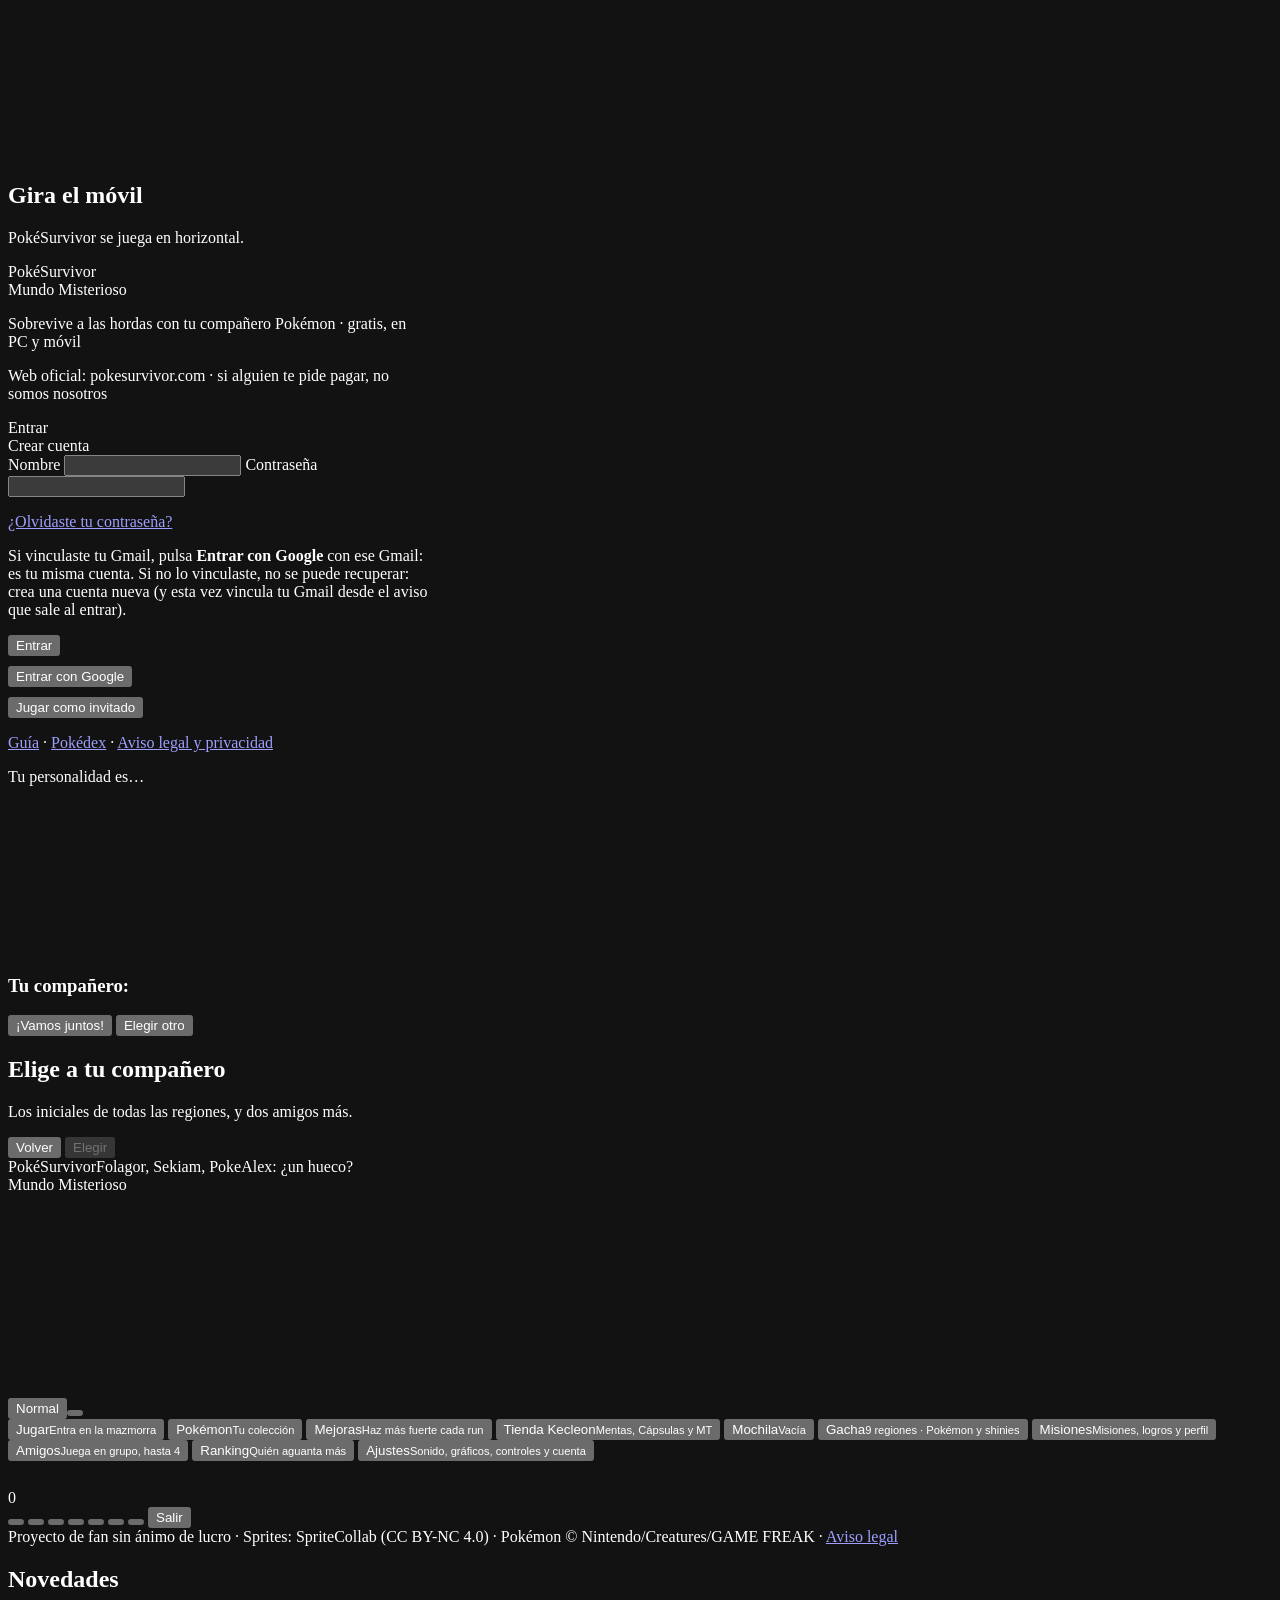
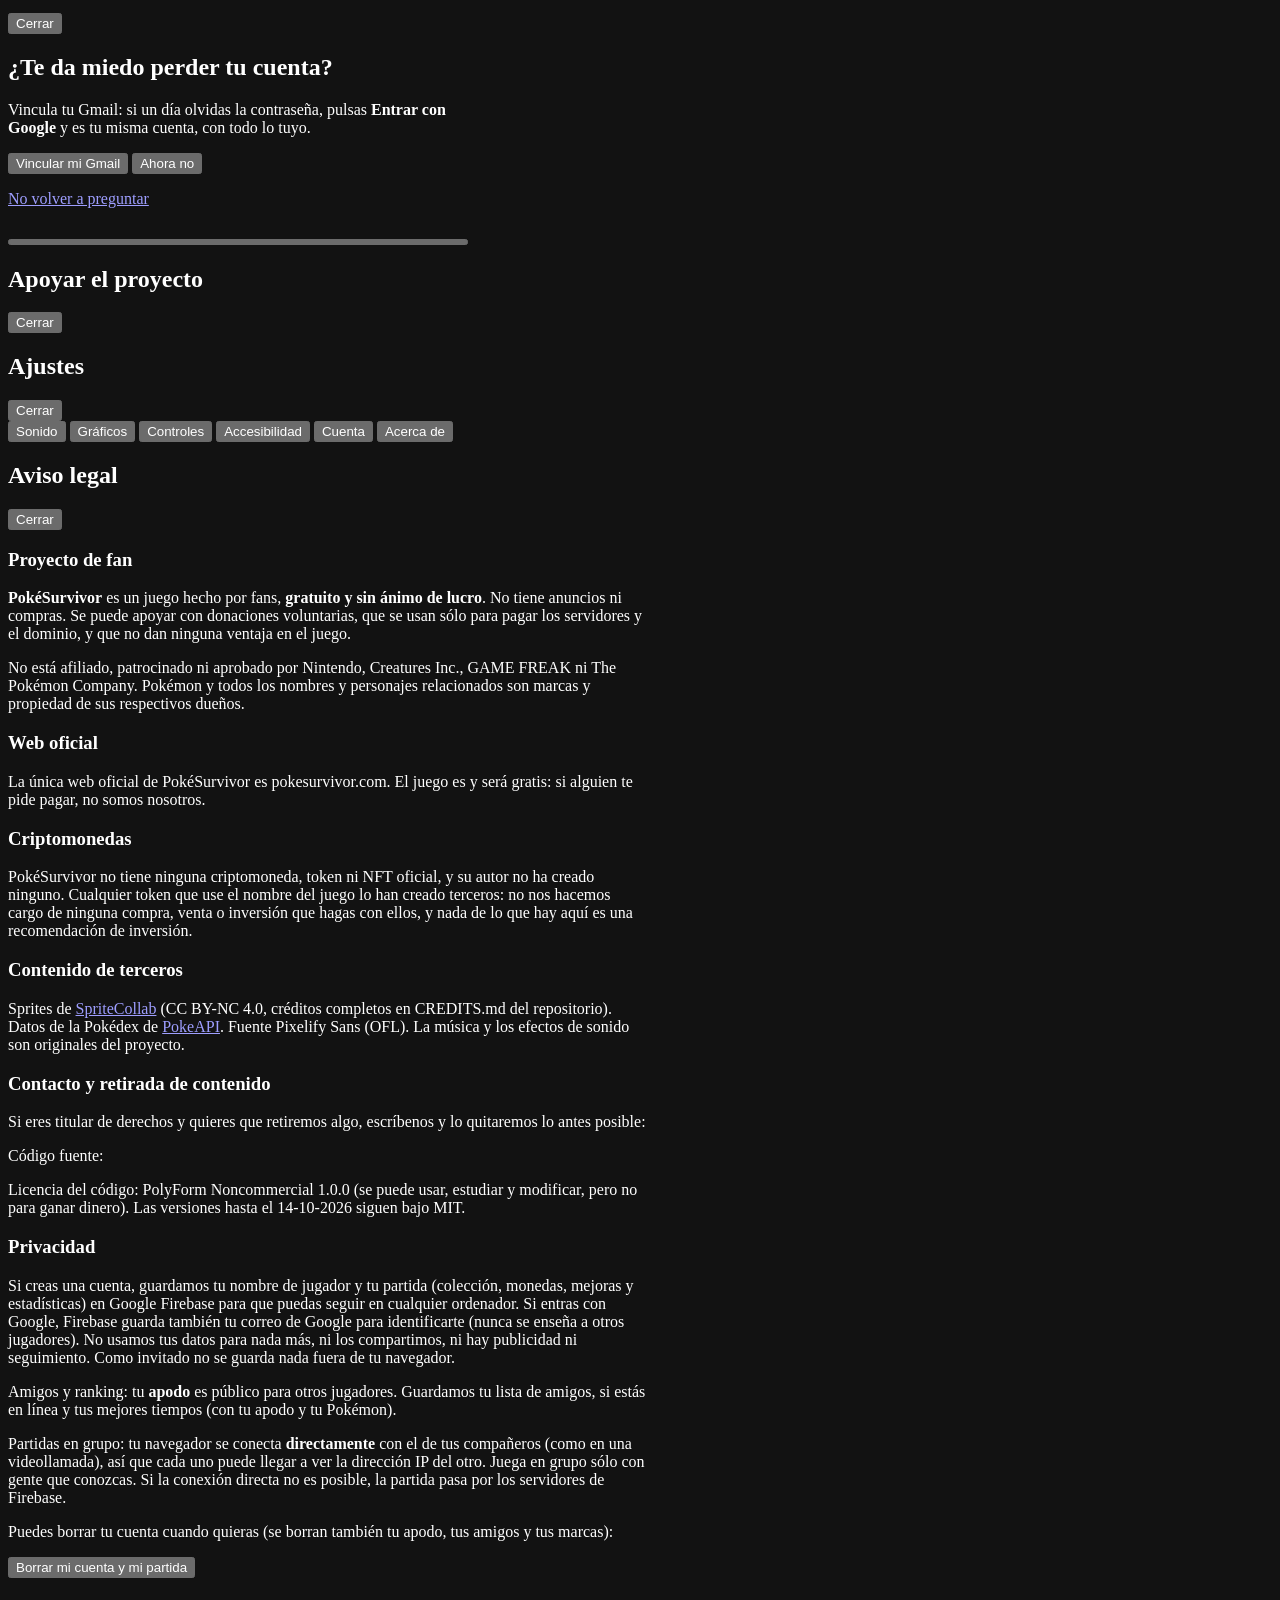
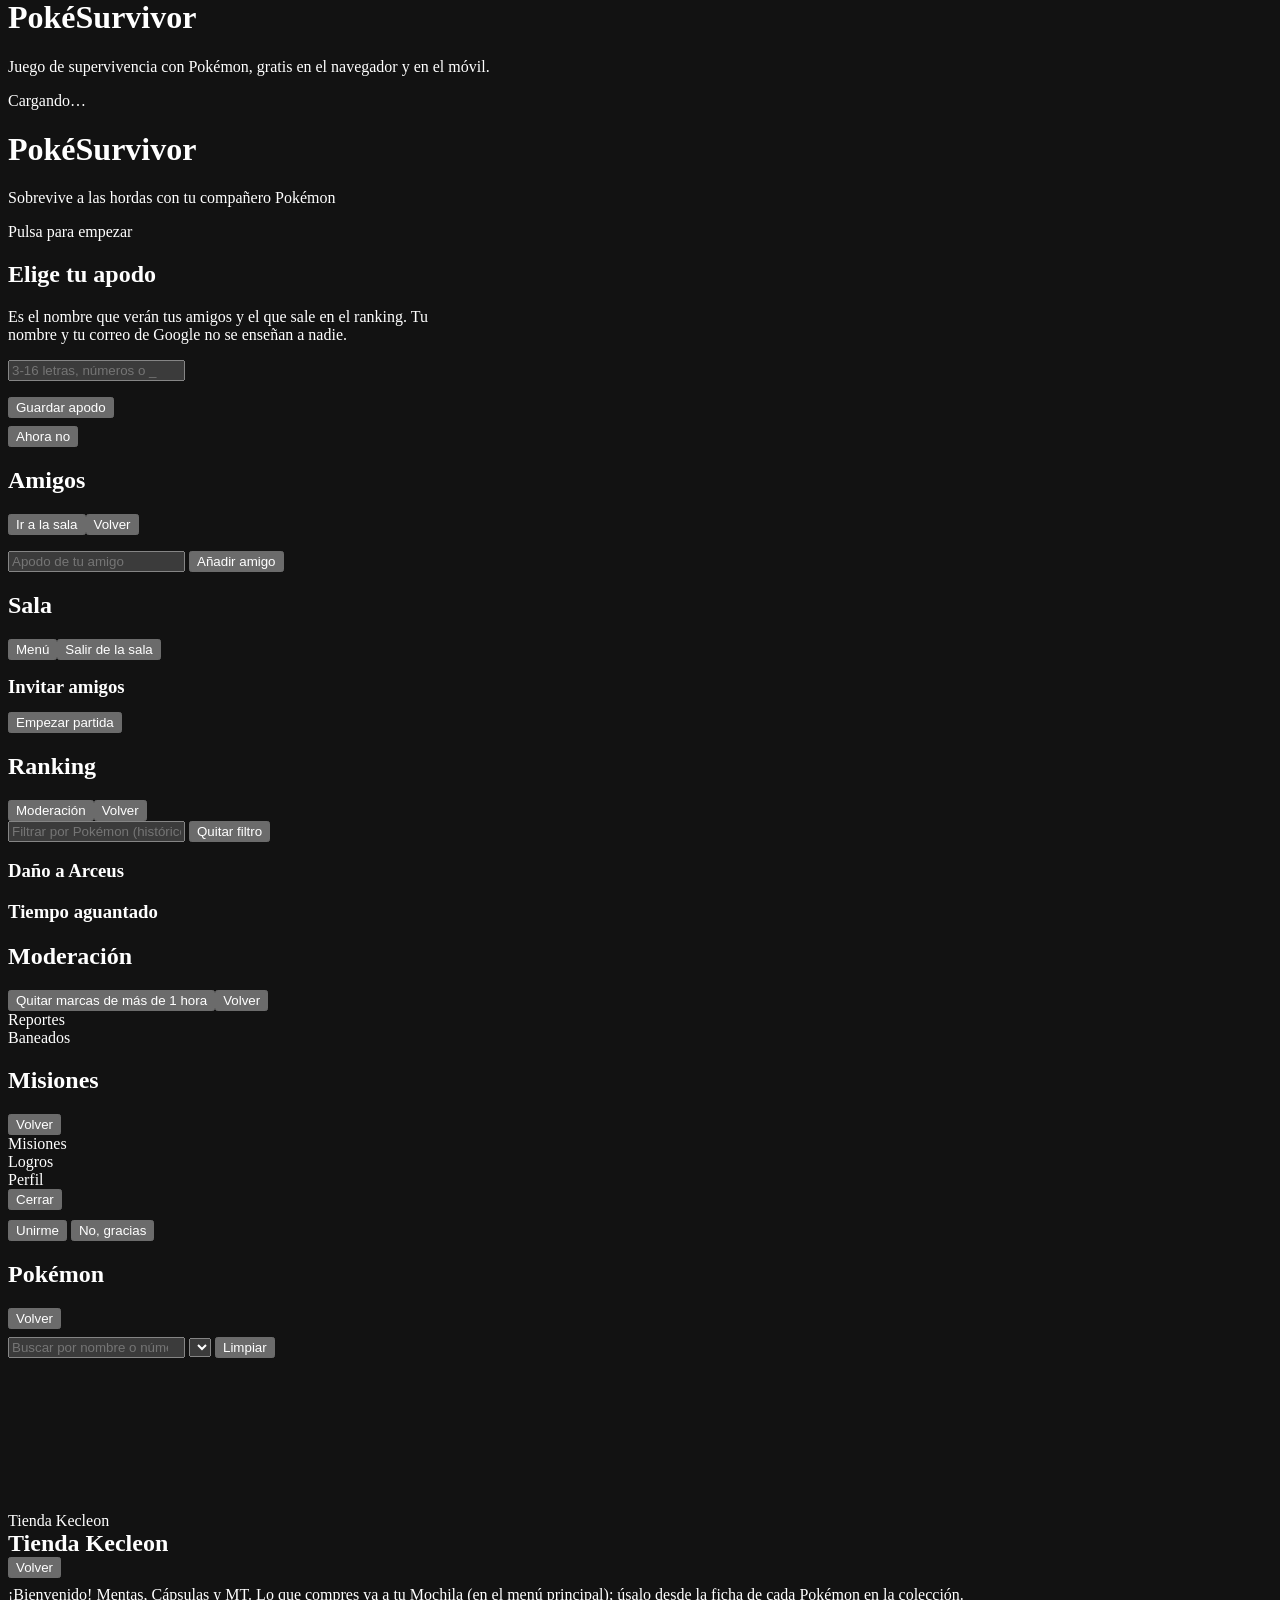
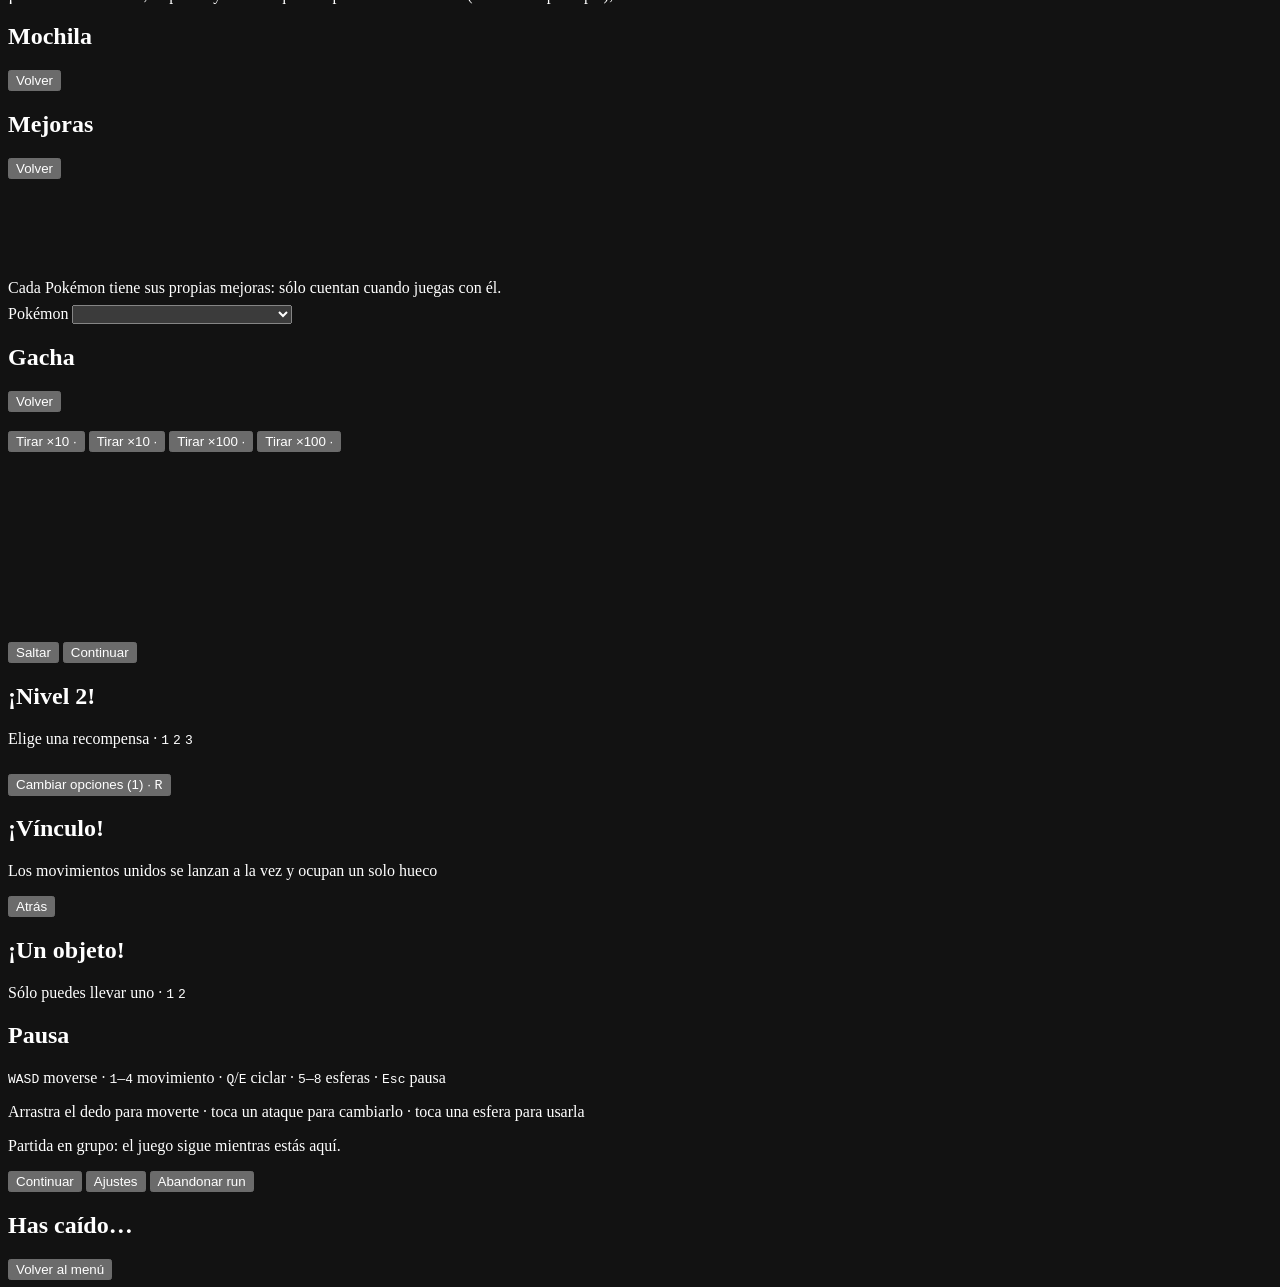
==== index.html @ b361c380 "rebuild index" ====
<!doctype html>
<!-- GENERADO desde dev.html por tools/build.js: no editar a mano (se edita dev.html). -->
<html lang="es">
<head>
<meta charset="utf-8">
<!-- Seguridad (18-10-2026): sólo se ejecutan los scripts del juego, de Firebase
     y de Google (inicio de sesión). Nada metido en la página (onerror=, etiquetas script
     en un texto...) llega a ejecutarse aunque se colara. Ver js/boot.js. -->
<meta http-equiv="Content-Security-Policy" content="script-src 'self' file: https://www.gstatic.com https://apis.google.com https://*.firebaseio.com https://*.firebasedatabase.app; object-src 'none'; base-uri 'self'">
<meta name="viewport" content="width=device-width,initial-scale=1,viewport-fit=cover">
<title>PokéSurvivor – Juego Pokémon gratis online estilo Survivor.io</title>
<meta name="description" content="Sobrevive a hordas de Pokémon con tu compañero en este fan game gratis para navegador y móvil: 966 Pokémon, shinies, legendarios y cooperativo con amigos. Sin descargas ni anuncios.">

<link rel="canonical" href="https://pokesurvivor.com/">
<meta name="robots" content="index, follow, max-image-preview:large">
<meta name="theme-color" content="#0a1430">
<meta name="color-scheme" content="dark">
<!-- Compartir en redes (WhatsApp, Discord, Twitter/X...) -->
<meta property="og:type" content="website">
<meta property="og:site_name" content="PokéSurvivor">
<meta property="og:locale" content="es_ES">
<meta property="og:url" content="https://pokesurvivor.com/">
<meta property="og:title" content="PokéSurvivor – Sobrevive a las hordas Pokémon">
<meta property="og:description" content="Fan game gratis para navegador y móvil: 966 Pokémon, shinies, legendarios y cooperativo hasta 4 amigos. Sin descargas ni anuncios.">
<meta property="og:image" content="https://pokesurvivor.com/assets/og-image.jpg">
<meta property="og:image:width" content="1200">
<meta property="og:image:height" content="630">
<meta property="og:image:alt" content="PokéSurvivor: un Pokémon rodeado de hordas en un mapa pixel art">
<meta name="twitter:card" content="summary_large_image">
<meta name="twitter:title" content="PokéSurvivor – Sobrevive a las hordas Pokémon">
<meta name="twitter:description" content="Fan game gratis para navegador y móvil, con cooperativo hasta 4. Sin descargas ni anuncios.">
<meta name="twitter:image" content="https://pokesurvivor.com/assets/og-image.jpg">
<meta name="ps-pages" content="1">

<link rel="manifest" href="manifest.webmanifest">
<!-- Google sólo enseña en los resultados iconos de 48 px o múltiplos -->
<link rel="icon" href="favicon.ico" sizes="any">
<link rel="icon" type="image/png" sizes="48x48" href="assets/icons/icon-48.png">
<link rel="icon" type="image/png" sizes="96x96" href="assets/icons/icon-96.png">
<link rel="icon" type="image/png" sizes="144x144" href="assets/icons/icon-144.png">
<link rel="apple-touch-icon" href="assets/icons/icon-180.png">
<meta name="mobile-web-app-capable" content="yes">
<meta name="apple-mobile-web-app-capable" content="yes">
<meta name="apple-mobile-web-app-status-bar-style" content="black-translucent">
<meta name="apple-mobile-web-app-title" content="PokéSurvivor">
<link rel="preconnect" href="https://www.gstatic.com" crossorigin>
<link rel="preload" href="assets/fonts/PixelifyPS-400.ttf" as="font" type="font/ttf" crossorigin>
<link rel="preload" href="assets/fonts/PixelifyPS-700.ttf" as="font" type="font/ttf" crossorigin>

<!-- Datos estructurados para Google (tipo de página: videojuego gratuito) -->
<script type="application/ld+json">
{
  "@context": "https://schema.org",
  "@graph": [
    {
      "@type": "WebSite",
      "@id": "https://pokesurvivor.com/#web",
      "url": "https://pokesurvivor.com/",
      "name": "PokéSurvivor",
      "inLanguage": "es"
    },
    {
      "@type": ["VideoGame", "WebApplication"],
      "@id": "https://pokesurvivor.com/#juego",
      "name": "PokéSurvivor",
      "url": "https://pokesurvivor.com/",
      "description": "Fan game gratuito de supervivencia (bullet heaven, estilo Survivor.io) con Pokémon: elige compañero, sobrevive a hordas, sube de nivel, evoluciona tus ataques, enfréntate a legendarios en grietas y juega en cooperativo con hasta 4 amigos.",
      "image": "https://pokesurvivor.com/assets/og-image.jpg",
      "inLanguage": "es",
      "genre": ["Roguelike", "Bullet heaven", "Acción", "Supervivencia"],
      "gamePlatform": ["Navegador web", "PC", "Android", "iOS"],
      "applicationCategory": "GameApplication",
      "operatingSystem": "Cualquiera con navegador web moderno",
      "playMode": ["SinglePlayer", "CoOp", "MultiPlayer"],
      "numberOfPlayers": { "@type": "QuantitativeValue", "minValue": 1, "maxValue": 4 },
      "isAccessibleForFree": true,
      "offers": { "@type": "Offer", "price": "0", "priceCurrency": "EUR", "availability": "https://schema.org/InStock" },
      "isPartOf": { "@id": "https://pokesurvivor.com/#web" }
    }
  ]
}
</script>

<link rel="stylesheet" href="css/style.css?v=c68f470baf">
<script src="js/core/locales.js?v=f74867b398"></script>
<script src="js/noframe.js"></script>
</head>
<body>

<canvas id="game"></canvas>
<!-- En móvil se juega en horizontal -->
<div id="rotate" class="hidden"><div class="box center"><div id="rotate-ico"></div><h2>Gira el móvil</h2><p class="sub">PokéSurvivor se juega en horizontal.</p></div></div>

<!-- ====== Inicio: login / registro / invitado ====== -->
<section id="scr-login" class="scr hidden">
  <div class="box" style="width:min(420px,100%)">
    <div class="logo">
      <div class="t1">PokéSurvivor</div>
      <div class="t2">Mundo Misterioso</div>
    </div>
    <p class="login-tag">Sobrevive a las hordas con tu compañero Pokémon · gratis, en PC y móvil</p>
    <p class="login-official">Web oficial: pokesurvivor.com · si alguien te pide pagar, no somos nosotros</p>
    <div class="tabs">
      <div class="tab on" data-tab="login">Entrar</div>
      <div class="tab" data-tab="register">Crear cuenta</div>
    </div>
    <form id="login-form" autocomplete="off">
      <label for="f-user">Nombre</label>
      <input id="f-user" class="field" maxlength="16" spellcheck="false">
      <label for="f-pass">Contraseña</label>
      <input id="f-pass" class="field" type="password" maxlength="64">
      <p id="login-err" class="err"></p>
      <p class="note"><a href="#" id="f-forgot">¿Olvidaste tu contraseña?</a></p>
      <p id="forgot-note" class="note hidden">Si vinculaste tu Gmail, pulsa <b>Entrar con Google</b> con ese Gmail: es tu misma cuenta.
        Si no lo vinculaste, no se puede recuperar: crea una cuenta nueva (y esta vez vincula tu Gmail desde el aviso que sale al entrar).</p>
      <div class="row">
        <button id="btn-auth" class="btn gold grow" type="submit">Entrar</button>
      </div>
    </form>
    <div class="row" style="margin-top:10px">
      <button id="btn-google" class="btn google grow hidden" type="button">Entrar con Google</button>
    </div>
    <div class="row" style="margin-top:10px">
      <button id="btn-guest" class="btn ghost grow" type="button">Jugar como invitado</button>
    </div>
    <p class="note center" id="login-mode"></p>
    <p class="note center"><a href="guia/">Guía</a> · <a href="pokedex/">Pokédex</a> · <a href="#" class="legal-link" data-legal>Aviso legal y privacidad</a></p>
  </div>
</section>

<!-- ====== Test de personalidad ====== -->
<section id="scr-test" class="scr dim hidden">
  <div class="box test-box">
    <div class="progress"><i id="test-bar"></i></div>
    <p class="sub" id="test-count"></p>
    <p class="q" id="test-q"></p>
    <div class="answers" id="test-a"></div>
  </div>
</section>

<!-- ====== Resultado del test ====== -->
<section id="scr-result" class="scr dim hidden">
  <div class="box result">
    <p class="sub">Tu personalidad es…</p>
    <div class="trait" id="res-trait"></div>
    <p id="res-text"></p>
    <canvas id="res-stage" class="stage" width="200" height="150"></canvas>
    <h3>Tu compañero: <span class="gold" id="res-name"></span></h3>
    <div class="row" style="justify-content:center;margin-top:14px">
      <button id="res-ok" class="btn gold">¡Vamos juntos!</button>
      <button id="res-other" class="btn">Elegir otro</button>
    </div>
  </div>
</section>

<!-- ====== Elegir compañero ====== -->
<section id="scr-starters" class="scr dim hidden">
  <div class="box wide">
    <h2>Elige a tu compañero</h2>
    <p class="sub">Los iniciales de todas las regiones, y dos amigos más.</p>
    <div class="grid" id="starter-grid"></div>
    <div class="row between" style="margin-top:14px">
      <button id="starter-back" class="btn ghost">Volver</button>
      <span id="starter-info" class="grow" style="color:var(--muted)"></span>
      <button id="starter-ok" class="btn gold" disabled>Elegir</button>
    </div>
  </div>
</section>

<!-- ====== Menú principal ====== -->
<section id="scr-menu" class="scr hidden">
  <div class="menu-left">
    <div class="logo">
      <div class="t1">PokéSurvivor<span class="splash">Folagor, Sekiam, PokeAlex: ¿un hueco?</span></div>
      <div class="t2">Mundo Misterioso</div>
    </div>
    <div class="partner-card">
      <canvas id="menu-partner" class="stage" width="260" height="200"></canvas>
      <div class="nm" id="menu-partner-name"></div>
      <div class="lv" id="menu-partner-info"></div>
      <div class="seg hidden" id="menu-shiny"><button data-v="0">Normal</button><button data-v="1"></button></div>
    </div>
  </div>
  <div class="menu-right">
    <div class="box">
      <div class="menu-list">
        <button class="menu-item play" data-go="play">Jugar<small>Entra en la mazmorra</small></button>
        <button class="menu-item" data-go="dex">Pokémon<small id="menu-dex-count">Tu colección</small></button>
        <button class="menu-item" data-go="upgrades">Mejoras<small>Haz más fuerte cada run</small></button>
        <button class="menu-item" data-go="shop">Tienda Kecleon<small>Mentas, Cápsulas y MT</small></button>
        <button class="menu-item" data-go="bag">Mochila<small id="menu-bag-sub">Vacía</small></button>
        <button class="menu-item" data-go="gacha">Gacha<small>9 regiones · Pokémon y shinies</small></button>
        <button class="menu-item" data-go="goals">Misiones<small id="menu-goals-sub">Misiones, logros y perfil</small></button>
        <button class="menu-item" data-go="friends">Amigos<small id="menu-friends-sub">Juega en grupo, hasta 4</small></button>
        <button class="menu-item" data-go="rank">Ranking<small>Quién aguanta más</small></button>
        <button class="menu-item" data-go="settings">Ajustes<small>Sonido, gráficos, controles y cuenta</small></button>
      </div>
    </div>
    <div class="box" style="padding:14px 18px">
      <div id="menu-stats" style="font-size:14px;color:var(--muted)"></div>
    </div>
  </div>
</section>

<div id="topbar" class="topbar hidden">
  <div class="pill"><span class="coin"></span><span id="coins">0</span></div>
  <div class="pill" id="tickets-pill" title="Tickets del gacha"></div>
  <div class="pill" id="user-pill"></div>
  <button id="btn-save" class="btn small gold save-btn hidden" title="Guardar la partida en la nube"></button>
  <button id="btn-news" class="btn small ghost news-btn" title="Novedades"></button>
  <button id="btn-yt" class="btn small ghost yt-btn" title="Mi canal de YouTube"></button>
  <button id="btn-support" class="btn small gold hidden" title="Apoyar el proyecto"></button>
  <button id="btn-sound" class="btn small ghost" title="Sonido"></button>
  <button id="btn-full" class="btn small ghost hidden" title="Pantalla completa"></button>
  <button id="btn-settings" class="btn small ghost" title="Ajustes"></button>
  <button id="btn-logout" class="btn small ghost">Salir</button>
</div>
<div id="sound-panel" class="box sound-panel hidden"></div>
<div id="credits-line" class="credits-line hidden">Proyecto de fan sin ánimo de lucro · Sprites: SpriteCollab (CC BY-NC 4.0) · Pokémon © Nintendo/Creatures/GAME FREAK · <a href="#" class="legal-link" data-legal>Aviso legal</a></div>

<!-- ====== Novedades (cambios del juego) ====== -->
<section id="scr-news" class="scr dim hidden">
  <div class="box news-box">
    <div class="row between"><h2>Novedades</h2><button class="btn small ghost" id="news-close">Cerrar</button></div>
    <div id="news-body" class="news-body"></div>
  </div>
</section>

<!-- ====== Vincular Gmail para recuperar la cuenta (js/ui/login.js, offerRecovery) ====== -->
<section id="scr-recover" class="scr dim hidden">
  <div class="box" style="width:min(440px,100%)">
    <h2>¿Te da miedo perder tu cuenta?</h2>
    <p>Vincula tu Gmail: si un día olvidas la contraseña, pulsas <b>Entrar con Google</b> y es tu misma cuenta, con todo lo tuyo.</p>
    <p class="err" id="rec-err"></p>
    <div class="row" style="gap:8px;flex-wrap:wrap">
      <button class="btn gold grow" id="rec-link" type="button">Vincular mi Gmail</button>
      <button class="btn ghost" id="rec-later" type="button">Ahora no</button>
    </div>
    <p class="note center"><a href="#" id="rec-never">No volver a preguntar</a></p>
  </div>
</section>

<!-- ====== Avisos de una actualización (una vez por navegador, ver LoginUI.updateNotices) ====== -->
<section id="scr-savenote" class="scr dim hidden">
  <div class="box" style="width:min(460px,100%)" translate="no">
    <h2 id="savenote-title"></h2>
    <div id="savenote-body"></div>
    <button class="btn gold" id="savenote-ok" type="button" style="width:100%;margin-top:10px"></button>
  </div>
</section>

<!-- ====== Apoyar el proyecto (donaciones) ====== -->
<section id="scr-support" class="scr dim hidden">
  <div class="box support">
    <div class="row between"><h2>Apoyar el proyecto</h2><button class="btn small ghost" id="sup-close">Cerrar</button></div>
    <div id="sup-body"></div>
  </div>
</section>

<!-- ====== Ajustes ====== -->
<section id="scr-settings" class="scr dim hidden">
  <div class="box settings">
    <div class="row between"><h2>Ajustes</h2><button class="btn small ghost" id="set-close">Cerrar</button></div>
    <div class="tabs" id="set-tabs">
      <button class="gen-tab" data-t="sound">Sonido</button>
      <button class="gen-tab" data-t="gfx">Gráficos</button>
      <button class="gen-tab" data-t="ctl">Controles</button>
      <button class="gen-tab" data-t="a11y">Accesibilidad</button>
      <button class="gen-tab" data-t="acc">Cuenta</button>
      <button class="gen-tab" data-t="about">Acerca de</button>
    </div>
    <div id="set-body" class="set-body"></div>
  </div>
</section>

<!-- ====== Aviso legal y privacidad ====== -->
<section id="scr-legal" class="scr dim hidden">
  <div class="box legal" style="width:min(640px,100%)">
    <div class="row between"><h2>Aviso legal</h2><button class="btn small ghost" id="legal-close">Cerrar</button></div>
    <h3>Proyecto de fan</h3>
    <p><b>PokéSurvivor</b> es un juego hecho por fans, <b>gratuito y sin ánimo de lucro</b>.
      No tiene anuncios ni compras. Se puede apoyar con donaciones voluntarias, que se usan sólo para pagar los servidores y el dominio, y que no dan ninguna ventaja en el juego.</p>
    <p>No está afiliado, patrocinado ni aprobado por Nintendo, Creatures Inc., GAME FREAK ni
      The Pokémon Company. Pokémon y todos los nombres y personajes relacionados son marcas y
      propiedad de sus respectivos dueños.</p>
    <h3>Web oficial</h3>
    <p>La única web oficial de PokéSurvivor es pokesurvivor.com. El juego es y será gratis: si alguien te pide pagar, no somos nosotros.</p>
    <h3>Criptomonedas</h3>
    <p>PokéSurvivor no tiene ninguna criptomoneda, token ni NFT oficial, y su autor no ha creado ninguno. Cualquier token que use el nombre del juego lo han creado terceros: no nos hacemos cargo de ninguna compra, venta o inversión que hagas con ellos, y nada de lo que hay aquí es una recomendación de inversión.</p>
    <h3>Contenido de terceros</h3>
    <p>Sprites de <a href="https://github.com/PMDCollab/SpriteCollab" target="_blank" rel="noopener">SpriteCollab</a>
      (CC BY-NC 4.0, créditos completos en CREDITS.md del repositorio). Datos de la Pokédex de
      <a href="https://pokeapi.co/" target="_blank" rel="noopener">PokeAPI</a>. Fuente Pixelify Sans (OFL).
      La música y los efectos de sonido son originales del proyecto.</p>
    <h3>Contacto y retirada de contenido</h3>
    <p>Si eres titular de derechos y quieres que retiremos algo, escríbenos y lo quitaremos lo
      antes posible: <a id="legal-mail" href="#"></a></p>
    <p>Código fuente: <a id="legal-repo" href="#" target="_blank" rel="noopener"></a></p>
    <p>Licencia del código: PolyForm Noncommercial 1.0.0 (se puede usar, estudiar y modificar, pero no para ganar dinero). Las versiones hasta el 14-10-2026 siguen bajo MIT.</p>
    <h3>Privacidad</h3>
    <p>Si creas una cuenta, guardamos tu nombre de jugador y tu partida (colección, monedas,
      mejoras y estadísticas) en Google Firebase para que puedas seguir en cualquier ordenador.
      Si entras con Google, Firebase guarda también tu correo de Google para identificarte
      (nunca se enseña a otros jugadores).
      No usamos tus datos para nada más, ni los compartimos, ni hay publicidad ni seguimiento.
      Como invitado no se guarda nada fuera de tu navegador.</p>
    <p>Amigos y ranking: tu <b>apodo</b> es público para otros jugadores. Guardamos tu lista de
      amigos, si estás en línea y tus mejores tiempos (con tu apodo y tu Pokémon).</p>
    <p>Partidas en grupo: tu navegador se conecta <b>directamente</b> con el de tus compañeros
      (como en una videollamada), así que cada uno puede llegar a ver la dirección IP del otro.
      Juega en grupo sólo con gente que conozcas. Si la conexión directa no es posible, la partida
      pasa por los servidores de Firebase.</p>
    <p>Puedes borrar tu cuenta cuando quieras (se borran también tu apodo, tus amigos y tus marcas):</p>
    <div class="row">
      <button class="btn small" id="legal-delete">Borrar mi cuenta y mi partida</button>
      <span id="legal-del-msg" class="note" style="margin:0"></span>
    </div>
  </div>
</section>
<div id="boot" class="boot">
  <div class="boot-in">
    <h1>PokéSurvivor</h1>
    <p>Juego de supervivencia con Pokémon, gratis en el navegador y en el móvil.</p>
    <p class="boot-ld">Cargando…</p>
  </div>
</div>
<script src="js/boot.js"></script>
<div id="tap-start" class="tapstart hidden">
  <div class="boot-in">
    <h1>PokéSurvivor</h1>
    <p>Sobrevive a las hordas con tu compañero Pokémon</p>
    <p class="tap-blink">Pulsa para empezar</p>
  </div>
</div>
<noscript>
  <div class="boot noscript">
    <div class="boot-in">
      <h1>PokéSurvivor</h1>
      <p>PokéSurvivor necesita JavaScript para funcionar. Actívalo para jugar.</p>
      <p>Fan game gratuito de supervivencia con 966 Pokémon de las 9 regiones: elige tu compañero, sobrevive a las hordas, evoluciona tus ataques, enfréntate a legendarios y juega en cooperativo con hasta 4 amigos.</p>
      <p><a href="guia/">Guía del juego</a> · <a href="pokedex/">Pokédex: todos los Pokémon jugables</a></p>
    </div>
  </div>
</noscript>

<!-- ====== Apodo (para amigos y ranking) ====== -->
<section id="scr-nick" class="scr dim hidden">
  <div class="box" style="width:min(440px,100%)">
    <h2>Elige tu apodo</h2>
    <p class="sub">Es el nombre que verán tus amigos y el que sale en el ranking.
      Tu nombre y tu correo de Google no se enseñan a nadie.</p>
    <form id="nick-form" autocomplete="off">
      <input id="nick-in" class="field" maxlength="16" spellcheck="false" placeholder="3-16 letras, números o _">
      <p id="nick-err" class="err"></p>
      <div class="row"><button id="nick-ok" class="btn gold grow" type="submit">Guardar apodo</button></div>
    </form>
    <div class="row" style="margin-top:8px"><button id="nick-later" class="btn ghost grow" type="button">Ahora no</button></div>
  </div>
</section>

<!-- ====== Amigos ====== -->
<section id="scr-friends" class="scr dim hidden">
  <div class="box wide">
    <div class="row between"><h2>Amigos</h2>
      <div class="row"><button id="fr-room" class="btn small gold hidden">Ir a la sala</button><button class="btn small ghost" data-back>Volver</button></div></div>
    <p class="sub" id="fr-me"></p>
    <form id="fr-add" class="row" autocomplete="off">
      <input id="fr-name" class="field grow" maxlength="16" spellcheck="false" placeholder="Apodo de tu amigo">
      <button class="btn gold" type="submit" data-sfx="confirm">Añadir amigo</button>
    </form>
    <p id="fr-msg" class="note"></p>
    <div id="fr-list" class="fr-list"></div>
  </div>
</section>

<!-- ====== Sala (partida en grupo) ====== -->
<section id="scr-lobby" class="scr dim hidden">
  <div class="box wide">
    <div class="row between"><h2>Sala</h2>
      <div class="row"><button id="lobby-menu" class="btn small ghost">Menú</button><button id="lobby-leave" class="btn small ghost">Salir de la sala</button></div></div>
    <p class="sub" id="lobby-sub"></p>
    <div id="lobby-members" class="lobby-members"></div>
    <h3 id="lobby-inv-title" style="margin:14px 0 6px">Invitar amigos</h3>
    <div id="lobby-invite" class="fr-list"></div>
    <div class="row" style="margin-top:14px">
      <button id="lobby-start" class="btn gold grow">Empezar partida</button>
    </div>
    <p class="note" id="lobby-note"></p>
  </div>
</section>

<!-- ====== Ranking ====== -->
<section id="scr-rank" class="scr dim hidden">
  <div class="box wide">
    <div class="row between"><h2>Ranking</h2><span class="row" style="gap:6px"><button id="rk-mod" class="btn small ghost hidden">Moderación</button><button class="btn small ghost" data-back>Volver</button></span></div>
    <div class="gen-tabs" id="rk-mode"></div>
    <div class="filters" id="rk-period"></div>
    <div class="row rk-tools">
      <div class="filters" id="rk-scope" style="margin:0"></div>
      <input id="rk-poke" class="field" list="rk-dl" placeholder="Filtrar por Pokémon (histórico)" spellcheck="false">
      <datalist id="rk-dl"></datalist>
      <button id="rk-clear" class="btn small ghost hidden">Quitar filtro</button>
    </div>
    <div class="rk-split">
      <div class="rk-col"><h3 class="rk-h">Daño a Arceus</h3><div id="rk-dlist" class="rk-list"></div><div id="rk-dme" class="rk-me"></div></div>
      <div class="rk-col"><h3 class="rk-h">Tiempo aguantado</h3><div id="rk-list" class="rk-list"></div><div id="rk-me" class="rk-me"></div></div>
    </div>
  </div>
</section>

<!-- ====== Moderación del ranking (sólo la cuenta de admin, ver js/ui/mod-ui.js) ====== -->
<section id="scr-mod" class="scr dim hidden">
  <div class="box wide">
    <div class="row between"><h2>Moderación</h2><span class="row" style="gap:6px"><button class="btn small danger" id="mod-purge">Quitar marcas de más de 1 hora</button><button class="btn small ghost" id="mod-back">Volver</button></span></div>
    <div class="tabs" id="mod-tabs">
      <div class="tab on" data-tab="rep">Reportes</div>
      <div class="tab" data-tab="sus">Baneados</div>
    </div>
    <div id="mod-list" class="rk-list" style="max-height:60vh"></div>
  </div>
</section>

<!-- ====== Misiones, logros y perfil ====== -->
<section id="scr-goals" class="scr dim hidden">
  <div class="box wide">
    <div class="row between"><h2>Misiones</h2><button class="btn small ghost" data-back>Volver</button></div>
    <div class="tabs" id="goals-tabs">
      <div class="tab on" data-tab="missions">Misiones</div>
      <div class="tab" data-tab="ach">Logros</div>
      <div class="tab" data-tab="profile">Perfil</div>
    </div>
    <div id="goals-body" class="goals-body"></div>
  </div>
</section>

<!-- ====== Perfil público de un jugador ====== -->
<section id="scr-profile" class="scr dim hidden">
  <div class="box profile-box">
    <div class="row end"><button class="btn small ghost" id="prof-close">Cerrar</button></div>
    <div id="prof-body"></div>
  </div>
</section>

<!-- ====== Invitación recibida ====== -->
<div id="invite-pop" class="box invite-pop hidden">
  <div id="inv-text"></div>
  <div class="row" style="margin-top:10px">
    <button id="inv-yes" class="btn gold small grow" data-sfx="confirm">Unirme</button>
    <button id="inv-no" class="btn ghost small">No, gracias</button>
  </div>
</div>

<!-- ====== Colección ====== -->
<section id="scr-dex" class="scr dim hidden">
  <div class="box wide">
    <div class="row between"><h2>Pokémon <span id="dex-total" class="sub" style="font-size:15px"></span></h2><button class="btn small ghost" data-back>Volver</button></div>
    <div class="gen-tabs" id="dex-gens"></div>
    <div class="split" style="margin-top:8px">
      <div>
        <div class="dex-tools">
          <input id="dex-q" type="search" placeholder="Buscar por nombre o número" autocomplete="off" spellcheck="false">
          <select id="dex-type" title="Tipo"></select>
          <span id="dex-count" class="sub"></span>
          <button class="btn small ghost hidden" id="dex-clear" type="button">Limpiar</button>
        </div>
        <div class="filters" id="dex-filters"></div>
        <div class="filters dex-sort" id="dex-sort"></div>
        <div class="grid" id="dex-grid"></div>
      </div>
      <div class="panel" id="dex-detail"></div>
    </div>
  </div>
</section>

<!-- ====== Tienda Kecleon (20-10-2026, del PR #236 de TheAdro7) ====== -->
<section id="scr-shop" class="scr dim hidden">
  <div class="box wide shop-box">
    <!-- El puesto: cae, se despliega el toldo, sube la persiana y salen los dos Kecleon (ver shop-ui.js). -->
    <div class="shop-stall" id="shop-stall">
      <!-- Todo el puesto (paisaje, toldo, estanterías, persiana, farolillos y los dos
           Kecleon) se dibuja en pixel art en este lienzo: ver Scene en shop-ui.js. -->
      <canvas id="shop-scene" class="shop-scene"></canvas>
      <div class="shop-sign" id="shop-sign"><span>Tienda Kecleon</span></div>
      <div class="shop-bubble hide" id="shop-bubble"></div>
    </div>
    <div class="shop-inner">
      <div class="row between">
        <h2 style="margin:0">Tienda Kecleon</h2>
        <button class="btn small ghost" data-back>Volver</button>
      </div>
      <p class="sub" style="margin:8px 0 0" id="shop-hello">¡Bienvenido! Mentas, Cápsulas y MT. Lo que compres va a tu Mochila (en el menú principal); úsalo desde la ficha de cada Pokémon en la colección.</p>
      <div id="shop-body"></div>
    </div>
  </div>
</section>

<!-- ====== Mochila (desde el menú principal, sin entrar en la tienda) ====== -->
<section id="scr-bag" class="scr dim hidden">
  <div class="box wide">
    <div class="row between"><h2>Mochila</h2><button class="btn small ghost" data-back>Volver</button></div>
    <div id="bag-body"></div>
  </div>
</section>

<!-- ====== Mejoras ====== -->
<section id="scr-upgrades" class="scr dim hidden">
  <div class="box wide">
    <div class="row between"><h2>Mejoras</h2><button class="btn small ghost" data-back>Volver</button></div>
    <div class="upg-head">
      <canvas id="upg-stage" class="stage" width="120" height="96"></canvas>
      <div class="grow">
        <p class="sub" style="margin:0">Cada Pokémon tiene sus propias mejoras: sólo cuentan cuando juegas con él.</p>
        <div class="row" style="margin-top:8px">
          <label for="upg-mon" style="margin:0">Pokémon</label>
          <select id="upg-mon" class="field" style="width:auto;min-width:220px"></select>
        </div>
      </div>
    </div>
    <div class="upg" id="upg-list"></div>
  </div>
</section>

<!-- ====== Gacha ====== -->
<section id="scr-gacha" class="scr dim hidden">
  <div class="box wide">
    <div class="row between"><h2>Gacha</h2><button class="btn small ghost" data-back>Volver</button></div>
    <div class="gen-tabs" id="gacha-gens"></div>
    <div class="split" style="margin-top:8px">
      <div>
        <div class="banner" id="banner">
          <h3 id="banner-title"></h3>
          <p id="banner-desc" style="margin:4px 0 6px"></p>
          <p class="sub" id="gacha-owned" style="margin:0"></p>
          <div class="feat" id="gacha-feat"></div>
        </div>
        <div class="row" style="margin-top:14px">
          <button id="pull-10" class="btn gold grow" data-sfx="none">Tirar ×10 · <span id="cost-10"></span></button>
          <button id="pull-10b" class="btn gold grow" data-sfx="none">Tirar ×10 · <span id="cost-10b"></span></button>
          <button id="pull-100" class="btn gold grow" data-sfx="none">Tirar ×100 · <span id="cost-100"></span></button>
          <button id="pull-100b" class="btn gold grow" data-sfx="none">Tirar ×100 · <span id="cost-100b"></span></button>
        </div>
        <p class="note tickets-line" id="gacha-tickets"></p>
        <p class="note" id="gacha-pity"></p>
      </div>
      <div class="panel rates" id="gacha-rates"></div>
    </div>
  </div>
</section>

<div id="pull-fx" class="hidden">
  <canvas id="slot" width="176" height="170" title="Clic para acelerar"></canvas>
  <div class="pull-results" id="pull-results"></div>
  <button id="pull-skip" class="btn small ghost hidden">Saltar</button>
  <button id="pull-close" class="btn gold hidden">Continuar</button>
</div>

<!-- ====== Durante la run ====== -->
<section id="scr-levelup" class="scr dim hidden">
  <div class="box center">
    <h2>¡Nivel <span id="lvl-num">2</span>!</h2>
    <p class="sub">Elige una recompensa · <kbd>1</kbd> <kbd>2</kbd> <kbd>3</kbd></p>
    <div id="cards" class="cards"></div>
    <button id="lvl-reroll" class="btn small ghost hidden" data-sfx="none" style="margin-top:10px">Cambiar opciones (<span id="lvl-rr-n">1</span>) · <kbd>R</kbd></button>
    <p id="lvl-wait" class="note hidden"></p>
  </div>
</section>

<section id="scr-bond" class="scr dim hidden">
  <div class="box center">
    <h2 class="bond-title">¡Vínculo!</h2>
    <p class="sub bond-hint">Los movimientos unidos se lanzan a la vez y ocupan un solo hueco</p>
    <p id="bond-sub" class="sub"></p>
    <div id="bond-cards" class="cards"></div>
    <div class="row" style="justify-content:center"><button id="bond-back" class="btn hidden">Atrás</button></div>
  </div>
</section>

<section id="scr-item" class="scr dim hidden">
  <div class="box center">
    <h2>¡Un objeto!</h2>
    <p class="sub">Sólo puedes llevar uno · <kbd>1</kbd> <kbd>2</kbd></p>
    <div id="item-cards" class="cards"></div>
  </div>
</section>

<section id="scr-pause" class="scr dim hidden">
  <div class="box center pause-box">
    <h2>Pausa</h2>
    <p class="sub kbd-hint"><kbd>WASD</kbd> moverse · <kbd>1</kbd>–<kbd>4</kbd> movimiento · <kbd>Q</kbd>/<kbd>E</kbd> ciclar · <kbd>5</kbd>–<kbd>8</kbd> esferas · <kbd>Esc</kbd> pausa</p>
    <p class="sub touch-hint">Arrastra el dedo para moverte · toca un ataque para cambiarlo · toca una esfera para usarla</p>
    <p id="pause-coop" class="note hidden">Partida en grupo: el juego sigue mientras estás aquí.</p>
    <div class="row" style="justify-content:center">
      <button id="btn-resume" class="btn gold">Continuar</button>
      <button id="btn-pause-settings" class="btn">Ajustes</button>
      <button id="btn-quit" class="btn">Abandonar run</button>
    </div>
    <div id="pause-sum" class="pause-sum"></div>
    <div id="pause-sound" class="sound-inline"></div>
  </div>
</section>

<section id="scr-over" class="scr dim hidden">
  <div class="box center" style="width:min(480px,100%)">
    <h2 id="over-title">Has caído…</h2>
    <div id="over-stats" class="stats"></div>
    <button id="btn-again" class="btn gold">Volver al menú</button>
  </div>
</section>

<!-- datos generados -->
<script defer src="js/app.min.js?v=147b761b61"></script>
</body>
</html>
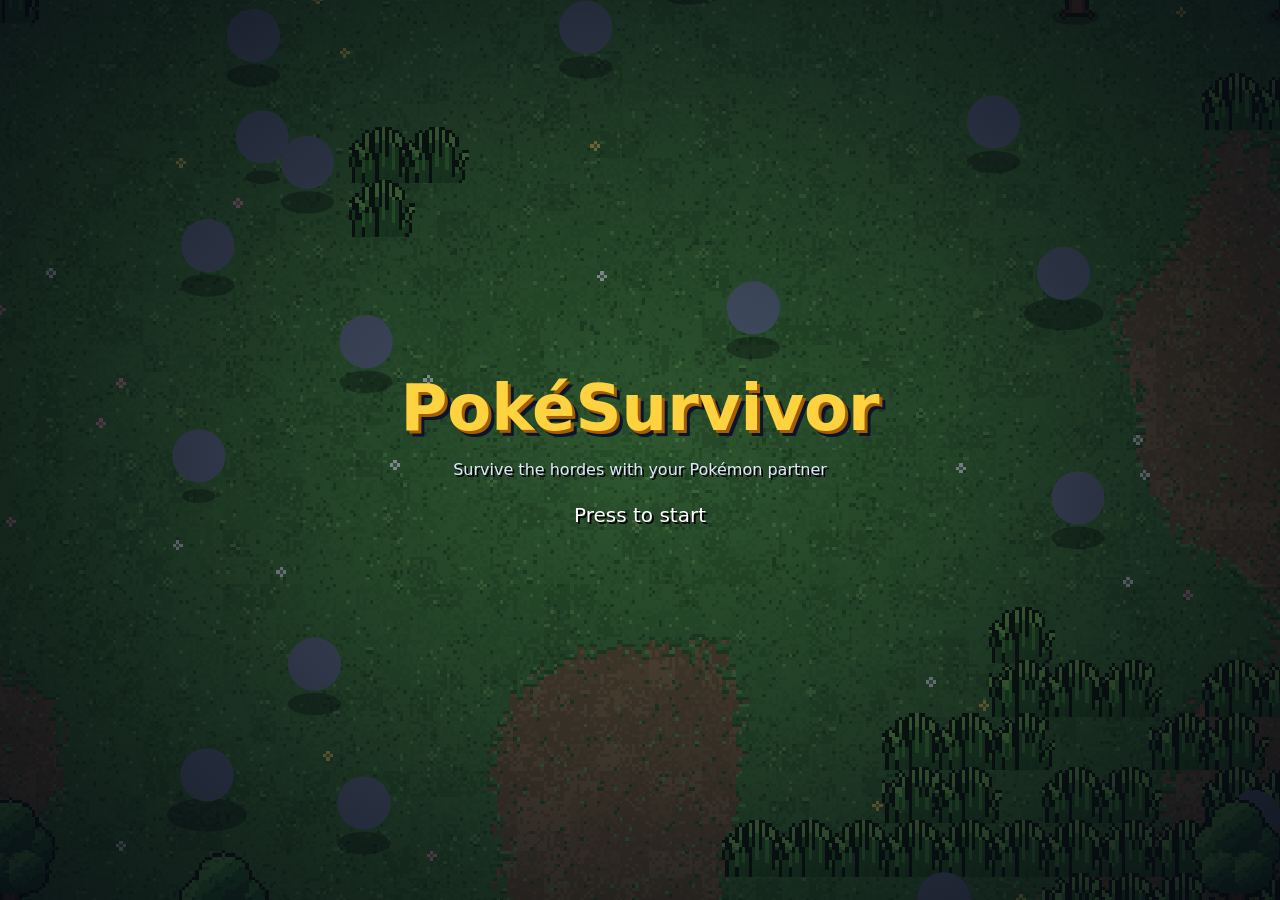
==== commit 2fe680d2: "translate to English" ====
--- a/index.html
+++ b/index.html
@@ -1,11 +1,11 @@
 <!doctype html>
-<!-- GENERADO desde dev.html por tools/build.js: no editar a mano (se edita dev.html). -->
+<!-- dev.html: source page. Edit this file; tools/build.js generates index.html. -->
 <html lang="es">
 <head>
 <meta charset="utf-8">
-<!-- Seguridad (18-10-2026): sólo se ejecutan los scripts del juego, de Firebase
-     y de Google (inicio de sesión). Nada metido en la página (onerror=, etiquetas script
-     en un texto...) llega a ejecutarse aunque se colara. Ver js/boot.js. -->
+<!-- Security (2026-10-18): only game scripts, Firebase, and Google sign-in
+     scripts are executed. Injected page content (onerror=, script tags inside
+     text, etc.) cannot run even if it gets through. See js/boot.js. -->
 <meta http-equiv="Content-Security-Policy" content="script-src 'self' file: https://www.gstatic.com https://apis.google.com https://*.firebaseio.com https://*.firebasedatabase.app; object-src 'none'; base-uri 'self'">
 <meta name="viewport" content="width=device-width,initial-scale=1,viewport-fit=cover">
 <title>PokéSurvivor – Juego Pokémon gratis online estilo Survivor.io</title>
@@ -15,7 +15,7 @@
 <meta name="robots" content="index, follow, max-image-preview:large">
 <meta name="theme-color" content="#0a1430">
 <meta name="color-scheme" content="dark">
-<!-- Compartir en redes (WhatsApp, Discord, Twitter/X...) -->
+<!-- Social sharing (WhatsApp, Discord, Twitter/X...) -->
 <meta property="og:type" content="website">
 <meta property="og:site_name" content="PokéSurvivor">
 <meta property="og:locale" content="es_ES">
@@ -33,7 +33,7 @@
 <meta name="ps-pages" content="1">
 
 <link rel="manifest" href="manifest.webmanifest">
-<!-- Google sólo enseña en los resultados iconos de 48 px o múltiplos -->
+<!-- Google only displays icons of 48 px or multiples thereof in search results. -->
 <link rel="icon" href="favicon.ico" sizes="any">
 <link rel="icon" type="image/png" sizes="48x48" href="assets/icons/icon-48.png">
 <link rel="icon" type="image/png" sizes="96x96" href="assets/icons/icon-96.png">
@@ -47,7 +47,7 @@
 <link rel="preload" href="assets/fonts/PixelifyPS-400.ttf" as="font" type="font/ttf" crossorigin>
 <link rel="preload" href="assets/fonts/PixelifyPS-700.ttf" as="font" type="font/ttf" crossorigin>
 
-<!-- Datos estructurados para Google (tipo de página: videojuego gratuito) -->
+<!-- Structured data for Google (page type: free video game) -->
 <script type="application/ld+json">
 {
   "@context": "https://schema.org",
@@ -81,17 +81,17 @@
 }
 </script>
 
-<link rel="stylesheet" href="css/style.css?v=c68f470baf">
-<script src="js/core/locales.js?v=f74867b398"></script>
+<link rel="stylesheet" href="css/style.css?v=ad06d47285">
+<script src="js/core/locales.js?v=15410ad8de"></script>
 <script src="js/noframe.js"></script>
 </head>
 <body>
 
 <canvas id="game"></canvas>
-<!-- En móvil se juega en horizontal -->
+<!-- The game is played in landscape on mobile. -->
 <div id="rotate" class="hidden"><div class="box center"><div id="rotate-ico"></div><h2>Gira el móvil</h2><p class="sub">PokéSurvivor se juega en horizontal.</p></div></div>
 
-<!-- ====== Inicio: login / registro / invitado ====== -->
+<!-- ====== Start: login / sign-up / guest ====== -->
 <section id="scr-login" class="scr hidden">
   <div class="box" style="width:min(420px,100%)">
     <div class="logo">
@@ -128,7 +128,7 @@
   </div>
 </section>
 
-<!-- ====== Test de personalidad ====== -->
+<!-- ====== Personality test ====== -->
 <section id="scr-test" class="scr dim hidden">
   <div class="box test-box">
     <div class="progress"><i id="test-bar"></i></div>
@@ -138,7 +138,7 @@
   </div>
 </section>
 
-<!-- ====== Resultado del test ====== -->
+<!-- ====== Test result ====== -->
 <section id="scr-result" class="scr dim hidden">
   <div class="box result">
     <p class="sub">Tu personalidad es…</p>
@@ -153,7 +153,7 @@
   </div>
 </section>
 
-<!-- ====== Elegir compañero ====== -->
+<!-- ====== Choose companion ====== -->
 <section id="scr-starters" class="scr dim hidden">
   <div class="box wide">
     <h2>Elige a tu compañero</h2>
@@ -167,7 +167,7 @@
   </div>
 </section>
 
-<!-- ====== Menú principal ====== -->
+<!-- ====== Main menu ====== -->
 <section id="scr-menu" class="scr hidden">
   <div class="menu-left">
     <div class="logo">
@@ -218,7 +218,7 @@
 <div id="sound-panel" class="box sound-panel hidden"></div>
 <div id="credits-line" class="credits-line hidden">Proyecto de fan sin ánimo de lucro · Sprites: SpriteCollab (CC BY-NC 4.0) · Pokémon © Nintendo/Creatures/GAME FREAK · <a href="#" class="legal-link" data-legal>Aviso legal</a></div>
 
-<!-- ====== Novedades (cambios del juego) ====== -->
+<!-- ====== News (game changes) ====== -->
 <section id="scr-news" class="scr dim hidden">
   <div class="box news-box">
     <div class="row between"><h2>Novedades</h2><button class="btn small ghost" id="news-close">Cerrar</button></div>
@@ -226,7 +226,7 @@
   </div>
 </section>
 
-<!-- ====== Vincular Gmail para recuperar la cuenta (js/ui/login.js, offerRecovery) ====== -->
+<!-- ====== Link Gmail to recover the account (js/ui/login.js, offerRecovery) ====== -->
 <section id="scr-recover" class="scr dim hidden">
   <div class="box" style="width:min(440px,100%)">
     <h2>¿Te da miedo perder tu cuenta?</h2>
@@ -240,7 +240,7 @@
   </div>
 </section>
 
-<!-- ====== Avisos de una actualización (una vez por navegador, ver LoginUI.updateNotices) ====== -->
+<!-- ====== Update notices (once per browser; see LoginUI.updateNotices) ====== -->
 <section id="scr-savenote" class="scr dim hidden">
   <div class="box" style="width:min(460px,100%)" translate="no">
     <h2 id="savenote-title"></h2>
@@ -249,7 +249,7 @@
   </div>
 </section>
 
-<!-- ====== Apoyar el proyecto (donaciones) ====== -->
+<!-- ====== Support the project (donations) ====== -->
 <section id="scr-support" class="scr dim hidden">
   <div class="box support">
     <div class="row between"><h2>Apoyar el proyecto</h2><button class="btn small ghost" id="sup-close">Cerrar</button></div>
@@ -257,7 +257,7 @@
   </div>
 </section>
 
-<!-- ====== Ajustes ====== -->
+<!-- ====== Settings ====== -->
 <section id="scr-settings" class="scr dim hidden">
   <div class="box settings">
     <div class="row between"><h2>Ajustes</h2><button class="btn small ghost" id="set-close">Cerrar</button></div>
@@ -273,7 +273,7 @@
   </div>
 </section>
 
-<!-- ====== Aviso legal y privacidad ====== -->
+<!-- ====== Legal notice and privacy ====== -->
 <section id="scr-legal" class="scr dim hidden">
   <div class="box legal" style="width:min(640px,100%)">
     <div class="row between"><h2>Aviso legal</h2><button class="btn small ghost" id="legal-close">Cerrar</button></div>
@@ -343,7 +343,7 @@
   </div>
 </noscript>
 
-<!-- ====== Apodo (para amigos y ranking) ====== -->
+<!-- ====== Nickname (for friends and leaderboard) ====== -->
 <section id="scr-nick" class="scr dim hidden">
   <div class="box" style="width:min(440px,100%)">
     <h2>Elige tu apodo</h2>
@@ -358,7 +358,7 @@
   </div>
 </section>
 
-<!-- ====== Amigos ====== -->
+<!-- ====== Friends ====== -->
 <section id="scr-friends" class="scr dim hidden">
   <div class="box wide">
     <div class="row between"><h2>Amigos</h2>
@@ -373,7 +373,7 @@
   </div>
 </section>
 
-<!-- ====== Sala (partida en grupo) ====== -->
+<!-- ====== Lobby (group run) ====== -->
 <section id="scr-lobby" class="scr dim hidden">
   <div class="box wide">
     <div class="row between"><h2>Sala</h2>
@@ -389,7 +389,7 @@
   </div>
 </section>
 
-<!-- ====== Ranking ====== -->
+<!-- ====== Leaderboard ====== -->
 <section id="scr-rank" class="scr dim hidden">
   <div class="box wide">
     <div class="row between"><h2>Ranking</h2><span class="row" style="gap:6px"><button id="rk-mod" class="btn small ghost hidden">Moderación</button><button class="btn small ghost" data-back>Volver</button></span></div>
@@ -408,7 +408,7 @@
   </div>
 </section>
 
-<!-- ====== Moderación del ranking (sólo la cuenta de admin, ver js/ui/mod-ui.js) ====== -->
+<!-- ====== Leaderboard moderation (admin account only; see js/ui/mod-ui.js) ====== -->
 <section id="scr-mod" class="scr dim hidden">
   <div class="box wide">
     <div class="row between"><h2>Moderación</h2><span class="row" style="gap:6px"><button class="btn small danger" id="mod-purge">Quitar marcas de más de 1 hora</button><button class="btn small ghost" id="mod-back">Volver</button></span></div>
@@ -420,7 +420,7 @@
   </div>
 </section>
 
-<!-- ====== Misiones, logros y perfil ====== -->
+<!-- ====== Missions, achievements, and profile ====== -->
 <section id="scr-goals" class="scr dim hidden">
   <div class="box wide">
     <div class="row between"><h2>Misiones</h2><button class="btn small ghost" data-back>Volver</button></div>
@@ -433,7 +433,7 @@
   </div>
 </section>
 
-<!-- ====== Perfil público de un jugador ====== -->
+<!-- ====== Public player profile ====== -->
 <section id="scr-profile" class="scr dim hidden">
   <div class="box profile-box">
     <div class="row end"><button class="btn small ghost" id="prof-close">Cerrar</button></div>
@@ -441,7 +441,7 @@
   </div>
 </section>
 
-<!-- ====== Invitación recibida ====== -->
+<!-- ====== Received invitation ====== -->
 <div id="invite-pop" class="box invite-pop hidden">
   <div id="inv-text"></div>
   <div class="row" style="margin-top:10px">
@@ -450,7 +450,7 @@
   </div>
 </div>
 
-<!-- ====== Colección ====== -->
+<!-- ====== Collection ====== -->
 <section id="scr-dex" class="scr dim hidden">
   <div class="box wide">
     <div class="row between"><h2>Pokémon <span id="dex-total" class="sub" style="font-size:15px"></span></h2><button class="btn small ghost" data-back>Volver</button></div>
@@ -472,13 +472,13 @@
   </div>
 </section>
 
-<!-- ====== Tienda Kecleon (20-10-2026, del PR #236 de TheAdro7) ====== -->
+<!-- ====== Kecleon shop (2026-10-20, from TheAdro7's PR #236) ====== -->
 <section id="scr-shop" class="scr dim hidden">
   <div class="box wide shop-box">
-    <!-- El puesto: cae, se despliega el toldo, sube la persiana y salen los dos Kecleon (ver shop-ui.js). -->
+    <!-- The stall drops in, the awning unfolds, the shutter rises, and both Kecleon appear (see shop-ui.js). -->
     <div class="shop-stall" id="shop-stall">
-      <!-- Todo el puesto (paisaje, toldo, estanterías, persiana, farolillos y los dos
-           Kecleon) se dibuja en pixel art en este lienzo: ver Scene en shop-ui.js. -->
+      <!-- The whole stall (scenery, awning, shelves, shutter, lanterns, and both
+           Kecleon) is drawn in pixel art on this canvas: see Scene in shop-ui.js. -->
       <canvas id="shop-scene" class="shop-scene"></canvas>
       <div class="shop-sign" id="shop-sign"><span>Tienda Kecleon</span></div>
       <div class="shop-bubble hide" id="shop-bubble"></div>
@@ -494,7 +494,7 @@
   </div>
 </section>
 
-<!-- ====== Mochila (desde el menú principal, sin entrar en la tienda) ====== -->
+<!-- ====== Backpack (from the main menu, without entering the shop) ====== -->
 <section id="scr-bag" class="scr dim hidden">
   <div class="box wide">
     <div class="row between"><h2>Mochila</h2><button class="btn small ghost" data-back>Volver</button></div>
@@ -502,7 +502,7 @@
   </div>
 </section>
 
-<!-- ====== Mejoras ====== -->
+<!-- ====== Upgrades ====== -->
 <section id="scr-upgrades" class="scr dim hidden">
   <div class="box wide">
     <div class="row between"><h2>Mejoras</h2><button class="btn small ghost" data-back>Volver</button></div>
@@ -554,7 +554,7 @@
   <button id="pull-close" class="btn gold hidden">Continuar</button>
 </div>
 
-<!-- ====== Durante la run ====== -->
+<!-- ====== During a run ====== -->
 <section id="scr-levelup" class="scr dim hidden">
   <div class="box center">
     <h2>¡Nivel <span id="lvl-num">2</span>!</h2>
@@ -607,7 +607,7 @@
   </div>
 </section>
 
-<!-- datos generados -->
-<script defer src="js/app.min.js?v=147b761b61"></script>
+<!-- generated data -->
+<script defer src="js/app.min.js?v=54e9916fe1"></script>
 </body>
 </html>
--- a/css/style.css
+++ b/css/style.css
@@ -0,0 +1,998 @@
+/* ============ PokéSurvivor — Mystery Dungeon-style interface ============
+ * Blue boxes with double white borders, like PMD menus, and a local pixel
+ * font (Pixelify Sans, OFL).
+ */
+/* Pixelify Sans with redrawn numerals for better distinction (tools/make_font.py). */
+@font-face {
+  font-family: 'Pixelify';
+  src: url('../assets/fonts/PixelifyPS-400.ttf') format('truetype');
+  font-weight: 400 550;
+  font-display: block;
+}
+@font-face {
+  font-family: 'Pixelify';
+  src: url('../assets/fonts/PixelifyPS-700.ttf') format('truetype');
+  font-weight: 551 900;
+  font-display: block;
+}
+
+:root {
+  --ink: #ffffff;
+  --muted: #b9cbf0;
+  --box1: #2c519f;
+  --box2: #1a3170;
+  --edge: #f4f8ff;
+  --edge-in: #5b83d6;
+  --edge-out: #0b1838;
+  --gold: #ffd23f;
+  --gold2: #f0a31e;
+  --red: #ff5f6d;
+  --green: #5fe08a;
+  --shadow: #0a1430;
+  --r1: #9fb1c9; --r2: #5fe08a; --r3: #4fb4ff; --r4: #c47bff; --r5: #ffcb3d;
+  --font: 'Pixelify', 'Segoe UI', system-ui, sans-serif;
+}
+
+* { box-sizing: border-box; }
+.hidden { display: none !important; }
+html, body { height: 100%; margin: 0; }
+body {
+  background: #050914;
+  color: var(--ink);
+  font: 16px/1.35 var(--font);
+  overflow: hidden;
+  user-select: none;
+  -webkit-font-smoothing: none;
+}
+canvas { image-rendering: pixelated; image-rendering: crisp-edges; }
+/* position: fixed + inset: 0 instead of 100vw / 100vh: on iPhone (especially
+   when opened from the home screen) vh did not match the window and the game
+   appeared stretched. */
+#game { display: block; position: fixed; inset: 0; width: 100%; height: 100%; touch-action: none; }
+button { font: inherit; color: inherit; }
+input { font: inherit; }
+
+/* ---------- screen layers ---------- */
+.scr {
+  position: fixed; inset: 0; z-index: 20;
+  display: flex; align-items: center; justify-content: center;
+  padding: 20px;
+  animation: fade .2s ease-out;
+}
+.scr.hidden { display: none; }
+/* Screens opened with the top bar visible start below it. */
+@media (min-height: 521px) {
+  #scr-goals, #scr-dex, #scr-upgrades, #scr-gacha, #scr-friends, #scr-rank, #scr-lobby, #scr-profile { padding-top: 66px; }
+}
+.scr.dim { background: radial-gradient(circle at 50% 40%, rgba(10,20,50,.55), rgba(3,6,16,.88)); }
+@keyframes fade { from { opacity: 0; } to { opacity: 1; } }
+@keyframes pop { from { transform: scale(.94); opacity: 0; } to { transform: none; opacity: 1; } }
+
+/* ---------- PMD box ---------- */
+.box {
+  position: relative;
+  background: linear-gradient(180deg, var(--box1), var(--box2));
+  border: 3px solid var(--edge);
+  border-radius: 12px;
+  box-shadow: 0 0 0 3px var(--edge-out), inset 0 0 0 2px var(--edge-in), 0 18px 50px rgba(0,0,0,.55);
+  padding: 22px 24px;
+  text-shadow: 2px 2px 0 var(--shadow);
+  animation: pop .22s ease-out;
+  max-height: 100%;
+  overflow: auto;
+}
+.box h1, .box h2, .box h3 { margin: 0 0 6px; font-weight: 700; letter-spacing: .5px; }
+.box h2 { font-size: 26px; }
+.box h3 { font-size: 18px; }
+.sub { color: var(--muted); margin: 0 0 16px; font-size: 15px; }
+.gold { color: var(--gold); }
+.center { text-align: center; }
+
+/* ---------- buttons ---------- */
+.btn {
+  appearance: none; cursor: pointer;
+  padding: 10px 20px;
+  border: 3px solid var(--edge);
+  border-radius: 9px;
+  background: linear-gradient(180deg, #3d67c0, #26468f);
+  box-shadow: 0 0 0 2px var(--edge-out), 0 4px 0 var(--edge-out);
+  font-size: 17px; font-weight: 700;
+  text-shadow: 2px 2px 0 var(--shadow);
+  transition: transform .06s, filter .12s;
+}
+.btn:hover { filter: brightness(1.15); }
+.btn:active { transform: translateY(2px); box-shadow: 0 0 0 2px var(--edge-out), 0 2px 0 var(--edge-out); }
+.btn:disabled { filter: grayscale(.8) brightness(.7); cursor: not-allowed; transform: none; }
+.btn.gold {
+  background: linear-gradient(180deg, #ffe37a, #f0a31e);
+  color: #3a2300; text-shadow: 1px 1px 0 rgba(255,255,255,.4);
+  border-color: #fff7d6;
+}
+.btn.ghost { background: transparent; box-shadow: none; border-color: rgba(244,248,255,.35); }
+.btn.small { padding: 6px 12px; font-size: 14px; }
+.row { display: flex; gap: 12px; align-items: center; flex-wrap: wrap; }
+.row.end { justify-content: flex-end; }
+.row.between { justify-content: space-between; }
+.grow { flex: 1; }
+
+/* Menu list with a pixel-art cursor, like PMD. */
+.menu-list { display: flex; flex-direction: column; gap: 4px; }
+.menu-item {
+  appearance: none; background: none; border: 0; cursor: pointer;
+  text-align: left; padding: 8px 10px 8px 30px; border-radius: 6px;
+  font-size: 22px; font-weight: 700; letter-spacing: .5px;
+  text-shadow: 2px 2px 0 var(--shadow);
+  position: relative;
+}
+.menu-item small { display: block; font-size: 13px; font-weight: 400; color: var(--muted); letter-spacing: 0; }
+.menu-item::before {
+  content: ''; position: absolute; left: 6px; top: 14px; width: 16px; height: 24px;
+  background: var(--ico-cursor) no-repeat center / contain; image-rendering: pixelated;
+  opacity: 0; transition: opacity .1s, transform .1s; transform: translateX(-4px);
+}
+.menu-item:hover, .menu-item:focus-visible { background: rgba(255,255,255,.08); outline: none; }
+.menu-item:hover::before, .menu-item:focus-visible::before { opacity: 1; transform: none; }
+.menu-item.play { font-size: 30px; color: var(--gold); }
+.menu-item { display: grid; grid-template-columns: 34px 1fr; column-gap: 8px; align-items: center; }
+.menu-item small { grid-column: 2; }
+.mi-ico { grid-row: span 2; display: flex; }
+
+/* ---------- forms ---------- */
+.tabs { display: flex; gap: 6px; margin-bottom: 14px; }
+.tab {
+  flex: 1; padding: 8px; cursor: pointer; border-radius: 8px;
+  background: rgba(0,0,0,.2); border: 2px solid transparent;
+  text-align: center; font-weight: 700;
+}
+.tab.on { border-color: var(--edge); background: rgba(255,255,255,.1); }
+label { display: block; font-size: 14px; color: var(--muted); margin: 8px 0 4px; }
+.field {
+  width: 100%; padding: 10px 12px;
+  background: #0f1f4a; color: #fff;
+  border: 2px solid var(--edge-in); border-radius: 8px;
+  font-size: 17px; outline: none;
+}
+.field:focus { border-color: var(--edge); }
+.err { color: #ffb0b8; min-height: 20px; font-size: 14px; margin: 8px 0 0; }
+.note { color: var(--muted); font-size: 13px; margin-top: 14px; }
+
+/* ---------- start screen ---------- */
+.logo { text-align: center; margin-bottom: 18px; }
+.logo .t1 { font-size: 46px; font-weight: 700; line-height: 1; color: var(--gold);
+  text-shadow: 3px 3px 0 #a55f00, 6px 6px 0 var(--shadow); letter-spacing: 1px; }
+.logo .t2 { font-size: 18px; color: #fff; margin-top: 6px; letter-spacing: 3px; text-transform: uppercase; }
+
+/* ---------- personality test ---------- */
+.test-box { width: min(620px, 100%); }
+.progress { height: 8px; background: rgba(0,0,0,.35); border-radius: 8px; overflow: hidden; margin-bottom: 18px; }
+.progress i { display: block; height: 100%; background: var(--gold); transition: width .25s; }
+.q { font-size: 22px; margin: 0 0 16px; min-height: 2.6em; }
+.answers { display: flex; flex-direction: column; gap: 8px; }
+.answer {
+  appearance: none; text-align: left; cursor: pointer;
+  padding: 12px 16px 12px 34px; position: relative;
+  background: rgba(0,0,0,.18); border: 2px solid rgba(244,248,255,.25); border-radius: 9px;
+  font-size: 17px; text-shadow: 2px 2px 0 var(--shadow);
+}
+.answer::before {
+  content: ''; position: absolute; left: 10px; top: 50%; width: 12px; height: 18px; margin-top: -9px;
+  background: var(--ico-cursor) no-repeat center / contain; image-rendering: pixelated; opacity: 0;
+}
+.answer:hover { background: rgba(255,255,255,.1); border-color: var(--edge); }
+.answer:hover::before { opacity: 1; }
+
+.result { width: min(560px, 100%); text-align: center; }
+.result .trait { font-size: 30px; color: var(--gold); margin: 4px 0; }
+.stage {
+  display: block; margin: 8px auto 6px;
+  /* PMD-style panel: dark background and a border in the type color (--stage-c). */
+  background:
+    radial-gradient(ellipse at 50% 88%, rgba(120,170,255,.22), transparent 60%),
+    linear-gradient(180deg, rgba(20,36,78,.88), rgba(8,14,34,.92));
+  border: 3px solid var(--stage-c, #5b83d6);
+  border-radius: 14px;
+  box-shadow: 0 0 0 3px #0b1838, 0 10px 30px rgba(0,0,0,.45), inset 0 0 0 2px rgba(255,255,255,.06);
+}
+.stage.shiny { box-shadow: 0 0 0 3px #0b1838, 0 0 22px rgba(154,230,255,.55), inset 0 0 0 2px rgba(255,255,255,.08); }
+
+/* ---------- Pokémon grid ---------- */
+.grid {
+  display: grid; grid-template-columns: repeat(auto-fill, minmax(96px, 1fr));
+  gap: 8px; max-height: 56vh; overflow-y: auto; padding: 4px;
+}
+.cell {
+  position: relative; cursor: pointer; text-align: center;
+  background: rgba(0,0,0,.2); border: 2px solid rgba(244,248,255,.18); border-radius: 10px;
+  padding: 4px 2px 6px; transition: transform .08s, border-color .12s, background .12s;
+}
+.cell:hover { transform: translateY(-2px); border-color: var(--edge); background: rgba(255,255,255,.08); }
+.cell.on { border-color: var(--gold); background: rgba(255,210,63,.14); }
+.cell.locked { cursor: default; opacity: .75; }
+.cell.locked:hover { transform: none; border-color: rgba(244,248,255,.18); }
+.cell canvas { display: block; margin: 0 auto; }
+.cell b { display: block; font-size: 13px; white-space: nowrap; overflow: hidden; text-overflow: ellipsis; }
+.cell .no { position: absolute; top: 3px; left: 6px; font-size: 11px; color: var(--muted); }
+.cell .stars { font-size: 10px; letter-spacing: -1px; }
+.cell .partner { position: absolute; top: 3px; right: 5px; font-size: 12px; }
+
+.wide { width: min(980px, 100%); }
+.split { display: grid; grid-template-columns: 1fr 300px; gap: 18px; }
+.panel {
+  background: rgba(0,0,0,.2); border: 2px solid rgba(244,248,255,.2); border-radius: 10px; padding: 14px;
+}
+.stat { display: grid; grid-template-columns: 90px 1fr 34px; gap: 8px; align-items: center; font-size: 14px; margin: 5px 0; }
+.stat .bar { height: 8px; background: rgba(0,0,0,.35); border-radius: 6px; overflow: hidden; }
+.stat .bar i { display: block; height: 100%; background: var(--gold); }
+/* Nature (2026-10-20): increased stat in green, decreased stat in red. */
+.stat.nat-up > span:first-child, .stat.nat-up > span:last-child { color: #7fe8a0; }
+.stat.nat-up .bar i { background: #5fe08a; }
+.stat.nat-down > span:first-child, .stat.nat-down > span:last-child { color: #ff9aa5; }
+.stat.nat-down .bar i { background: #ff7a86; }
+/* Nature, ability, and TM in the collection entry. */
+.mon-extra { margin: 10px 0 4px; padding: 8px 10px; border-radius: 10px; background: rgba(0,0,0,.18); font-size: 14px; }
+.mon-extra .mx-row { display: flex; flex-wrap: wrap; align-items: center; gap: 6px 8px; margin: 4px 0; }
+.mon-extra .mx-row > span:first-child { color: var(--muted); min-width: 84px; }
+.mon-extra .mx-row small { color: var(--muted); }
+.mon-extra .mx-row .btn { margin-left: auto; }
+.mon-extra .mx-row .btn + .btn { margin-left: 0; }
+.mon-extra .mx-desc { margin: 0 0 6px; font-size: 13px; }
+.mon-extra .ban-picker { margin-top: 6px; }
+.type {
+  display: inline-block; padding: 2px 8px; border-radius: 6px; font-size: 12px; font-weight: 700;
+  color: #10131a; text-shadow: none; margin-right: 4px;
+}
+.filters { display: flex; gap: 6px; flex-wrap: wrap; margin-bottom: 10px; }
+.dex-tools { display: flex; gap: 8px; align-items: center; flex-wrap: wrap; margin-bottom: 8px; }
+.dex-tools input, .dex-tools select { background: rgba(0,0,0,.3); color: inherit; border: 2px solid rgba(244,248,255,.3); border-radius: 8px; padding: 4px 10px; font: inherit; font-size: 14px; }
+.dex-tools input { flex: 1 1 180px; min-width: 0; }
+.dex-tools select option { background: #14204a; }
+.dex-sort { align-items: center; margin-top: -4px; }
+.dex-more { grid-column: 1 / -1; height: 1px; }
+.fit-low { display: block; color: #ffb37a; font-size: 12px; margin-top: 2px; }
+/* Pause screen with run summary (run-ui.js, pauseSummary). */
+.pause-box { width: min(720px, 100%); max-height: calc(100dvh - 24px); overflow-y: auto; }
+.pause-sum { text-align: left; margin: 4px 0 10px; }
+.pause-sum h3 { color: var(--gold); font-size: 16px; margin: 10px 0 6px; }
+.sum-moves { width: 100%; border-collapse: collapse; font-size: 14px; }
+.sum-moves td, .sum-moves th { padding: 3px 4px; border-bottom: 1px solid rgba(255,255,255,.08); }
+.sum-moves th { font-size: 12px; color: var(--muted); font-weight: 400; }
+.sum-moves .num { text-align: right; white-space: nowrap; }
+.sum-moves img { vertical-align: -4px; }
+.sum-stats { display: grid; grid-template-columns: repeat(auto-fill, minmax(200px, 1fr)); gap: 4px 14px; font-size: 14px; }
+.sum-stats div { display: flex; justify-content: space-between; gap: 8px; border-bottom: 1px solid rgba(255,255,255,.08); padding: 2px 0; }
+.sum-stats span { color: var(--muted); }
+.sum-stats small { color: var(--muted); font-weight: 400; }
+.dex-sort .sub { margin: 0 2px 0 0; font-size: 13px; }
+.chip {
+  appearance: none; cursor: pointer; padding: 4px 10px; border-radius: 20px;
+  background: rgba(0,0,0,.25); border: 2px solid rgba(244,248,255,.25); font-size: 13px;
+  text-shadow: 1px 1px 0 var(--shadow);
+}
+.chip.on { border-color: var(--gold); color: var(--gold); }
+
+/* ---------- main menu ---------- */
+#scr-menu { justify-content: space-between; align-items: stretch; padding: 0; }
+.menu-left {
+  flex: 1; display: flex; flex-direction: column; justify-content: center; align-items: center;
+  padding: 30px; min-width: 0;
+}
+.menu-left .logo .t1 { font-size: clamp(36px, 6vw, 64px); }
+/* Slanted yellow phrase in the title corner, like in Minecraft. */
+.menu-left .logo .t1 { position: relative; }
+.splash {
+  position: absolute; right: 0; top: 82%; width: max-content; max-width: 14em;
+  font-size: clamp(10px, 1.2vw, 15px); font-weight: 700; line-height: 1.15; letter-spacing: 0;
+  color: #ffff40; text-shadow: 2px 2px 0 #3f3f00; pointer-events: none; z-index: 3;
+  transform: translateX(62%) rotate(-14deg); animation: splash-pulse .9s ease-in-out infinite alternate;
+}
+@keyframes splash-pulse {
+  from { transform: translateX(62%) rotate(-14deg) scale(.94); }
+  to { transform: translateX(62%) rotate(-14deg) scale(1.06); }
+}
+@media (prefers-reduced-motion: reduce) { .splash { animation: none; } }
+.partner-card { text-align: center; margin-top: 10px; }
+.partner-card .nm { font-size: 24px; font-weight: 700; text-shadow: 3px 3px 0 var(--shadow); }
+.partner-card .lv { color: var(--muted); font-size: 14px; text-shadow: 2px 2px 0 var(--shadow); }
+.menu-right {
+  width: min(380px, 100%); display: flex; flex-direction: column;
+  /* Leave room for the top bar; if everything does not fit, scroll
+     (auto margins center the content without letting it overflow above). */
+  padding: 70px 24px 18px; gap: 14px; overflow-y: auto;
+  background: linear-gradient(90deg, transparent, rgba(5,10,25,.65) 30%);
+}
+.menu-right > :first-child { margin-top: auto; }
+.menu-right > :last-child { margin-bottom: auto; }
+/* Short laptop screens: more compact menu, in two columns if needed. */
+@media (max-height: 780px) and (min-height: 521px) {
+  .menu-right { padding-top: 62px; gap: 10px; }
+  .menu-right .box { padding: 10px 14px; }
+  .menu-item { font-size: 17px; padding: 5px 10px; }
+  .menu-item.play { font-size: 24px; }
+  .menu-item small { font-size: 11px; }
+}
+@media (max-height: 660px) and (min-height: 521px) {
+  .menu-right { width: min(500px, 52vw); }
+  .menu-list { display: grid; grid-template-columns: 1fr 1fr; gap: 2px 6px; }
+  .menu-item.play { grid-column: span 2; }
+  .menu-item small { white-space: nowrap; overflow: hidden; text-overflow: ellipsis; }
+  .menu-left .logo .t1 { font-size: clamp(32px, 5vw, 52px); }
+  #menu-partner { height: min(30vh, 200px); width: auto; }
+}
+.topbar {
+  position: fixed; top: 14px; right: 16px; z-index: 25;
+  display: flex; gap: 10px; align-items: center;
+}
+.pill {
+  display: flex; align-items: center; gap: 8px;
+  padding: 6px 14px; border-radius: 30px;
+  background: rgba(10,20,50,.85); border: 2px solid var(--edge);
+  box-shadow: 0 0 0 2px var(--edge-out);
+  font-weight: 700; text-shadow: 2px 2px 0 var(--shadow);
+}
+.coin {
+  display: inline-block; width: 18px; height: 18px; vertical-align: -3px;
+  background: var(--ico-coin) no-repeat center / contain; image-rendering: pixelated;
+}
+.credits-line {
+  position: fixed; left: 14px; bottom: 10px; z-index: 25; font-size: 12px; color: rgba(185,203,240,.7);
+  text-shadow: 1px 1px 0 #000;
+}
+
+/* ---------- upgrades ---------- */
+.upg { display: grid; grid-template-columns: repeat(auto-fill, minmax(280px, 1fr)); gap: 10px; }
+.upg-item { display: grid; grid-template-columns: 40px 1fr auto; gap: 10px; align-items: center; }
+.upg-item .ic { font-size: 26px; text-align: center; }
+.pips { display: flex; gap: 3px; margin-top: 4px; }
+.pips i { width: 12px; height: 6px; border-radius: 2px; background: rgba(0,0,0,.4); }
+.pips i.on { background: var(--gold); }
+
+/* ---------- gacha ---------- */
+.banner {
+  position: relative; border-radius: 12px; overflow: hidden;
+  background:
+    radial-gradient(circle at 80% 30%, rgba(255,210,63,.35), transparent 45%),
+    radial-gradient(circle at 15% 80%, rgba(196,123,255,.35), transparent 50%),
+    linear-gradient(135deg, #3a1d6e, #1b2f78 55%, #0f4d6e);
+  border: 2px solid rgba(244,248,255,.4);
+  padding: 18px;
+}
+.banner h3 { font-size: 28px; color: var(--gold); text-shadow: 3px 3px 0 #2a0f55; }
+.banner .feat {
+  /* Below the text, never above it: legendaries at ×2 are large. */
+  display: flex; align-items: flex-end; justify-content: center; gap: 6px;
+  margin: 8px -10px -18px; height: 190px; overflow: hidden;
+}
+.banner .feat canvas { flex: 0 0 auto; }
+.rates { font-size: 14px; }
+.rates div { display: flex; justify-content: space-between; padding: 3px 0; border-bottom: 1px dashed rgba(244,248,255,.15); }
+
+#pull-fx {
+  position: fixed; inset: 0; z-index: 40; display: flex; flex-direction: column;
+  align-items: center; gap: 18px; padding: 14px 10px;
+  /* If all 10 cards do not fit (mobile landscape), allow scrolling and keep
+     "Continue" visible at the bottom (previously it could be off-screen, with
+     no way to close without reloading the page). */
+  overflow-y: auto; overscroll-behavior: contain;
+  background: radial-gradient(circle at 50% 45%, #1b2d63, #03060f 70%);
+}
+/* Vertical centering that does not clip the top when content does not fit. */
+#pull-fx::before, #pull-fx::after { content: ''; margin: auto; }
+#pull-close, #pull-skip { position: sticky; bottom: 8px; z-index: 2; flex-shrink: 0; box-shadow: 0 4px 18px rgba(0,0,0,.6); }
+/* ×100 pulls: smaller cards and a summary at the top. */
+.pull-results.many { gap: 6px; max-width: 1100px; }
+.pull-results.many .pcard { width: 104px; padding: 5px 3px; border-radius: 10px; border-width: 2px; box-shadow: 0 0 10px var(--rc, #fff); }
+.pull-results.many .pcard canvas { width: 88px; height: auto; }
+.pull-results.many .pcard b { font-size: 12px; }
+.pull-results.many .pcard .tag { font-size: 10px; }
+.pull-results.many .pcard .stars { font-size: 11px; }
+.pull-sum { flex: 0 0 100%; text-align: center; font-size: 16px; color: var(--gold); }
+@media (max-height: 520px) {
+  #pull-fx { gap: 10px; }
+  .pull-results { gap: 6px; }
+  .pcard { width: 100px; padding: 5px 3px; border-radius: 10px; }
+  .pcard canvas { width: 84px; height: auto; }
+  .pcard b { font-size: 12px; }
+  .pcard .tag { font-size: 10px; }
+  .pcard .stars { font-size: 11px; }
+}
+#pull-fx.hidden { display: none; }
+.ball {
+  width: 120px; height: 120px; border-radius: 50%; position: relative;
+  background: linear-gradient(180deg, #ff4d4d 0 47%, #1a1a1a 47% 53%, #f4f4f4 53% 100%);
+  border: 5px solid #1a1a1a;
+  box-shadow: 0 0 0 0 var(--glow, #fff);
+}
+.ball::after {
+  content: ''; position: absolute; left: 50%; top: 50%; width: 30px; height: 30px;
+  transform: translate(-50%, -50%); border-radius: 50%;
+  background: #f4f4f4; border: 5px solid #1a1a1a;
+}
+.ball.drop { animation: drop .55s cubic-bezier(.3,1.6,.6,1) both; }
+.ball.shake { animation: shake .45s ease-in-out 3; }
+.ball.burst { animation: burst .45s ease-out forwards; }
+@keyframes drop { from { transform: translateY(-60vh) rotate(-200deg); } to { transform: none; } }
+@keyframes shake { 0%,100% { transform: rotate(0); } 25% { transform: rotate(-18deg); } 75% { transform: rotate(18deg); } }
+@keyframes burst {
+  0% { box-shadow: 0 0 0 0 var(--glow); }
+  60% { box-shadow: 0 0 80px 40px var(--glow); transform: scale(1.15); }
+  100% { box-shadow: 0 0 200px 120px transparent; transform: scale(0); opacity: 0; }
+}
+/* Support prompt shown after a run (run-ui.js). */
+.support-ask { position: relative; margin-top: 4px; padding: 10px 34px 12px 12px; border-radius: 10px; text-align: center;
+  background: rgba(255,210,63,.08); border: 2px solid rgba(255,210,63,.45); }
+.support-ask p { margin: 0 0 8px; font-size: 13px; color: var(--ink); line-height: 1.35; }
+.support-ask .btn { display: inline-flex; align-items: center; gap: 6px; text-decoration: none; }
+.support-ask .x { position: absolute; top: 4px; right: 6px; background: none; border: 0; color: var(--muted); font-size: 18px; cursor: pointer; padding: 2px 6px; }
+.pull-results { display: flex; flex-wrap: wrap; gap: 10px; justify-content: center; max-width: 900px; }
+.iris-get { flex: 0 0 100%; box-sizing: border-box; display: flex; justify-content: center; gap: 12px; align-items: center; text-align: left; padding: 10px 14px;
+  border: 2px solid var(--gold); border-radius: 12px; background: rgba(255,210,63,.12); animation: pop .5s ease-out; }
+.iris-get b { color: var(--gold); font-size: 16px; }
+.pcard {
+  width: 150px; padding: 10px 6px; text-align: center; border-radius: 12px;
+  background: linear-gradient(180deg, rgba(255,255,255,.1), rgba(0,0,0,.3));
+  border: 3px solid var(--rc, #fff);
+  box-shadow: 0 0 22px var(--rc, #fff);
+  animation: pop .3s ease-out both;
+  text-shadow: 2px 2px 0 var(--shadow);
+}
+.pcard .stars { color: var(--rc); font-size: 14px; }
+.pcard b { display: block; font-size: 16px; }
+.pcard .tag { font-size: 12px; margin-top: 2px; }
+.pcard .new { color: var(--gold); font-weight: 700; }
+.pcard .pmon { font-size: 11px; color: var(--muted); line-height: 1.2; }
+
+/* ---------- Kecleon shop: the stall (2026-10-20) ----------
+ * The whole stall is drawn in pixel art in #shop-scene (Scene, shop-ui.js);
+ * this styles only the canvas, sign (so it can be translated), speech bubble,
+ * item flying to the Backpack, and content entrance. */
+#scr-shop .shop-box { overflow-x: hidden; }
+.shop-stall { position: relative; margin: -22px -24px 14px; height: 294px; border-radius: 9px 9px 0 0; overflow: hidden; background: #6fb8f0; }
+.shop-scene { position: absolute; inset: 0; width: 100%; height: 100%; image-rendering: pixelated; cursor: default; }
+.shop-stall.opening .shop-scene { cursor: pointer; }
+/* Sign hanging from the awning; it swings down and its bulbs light up. */
+.shop-sign { position: absolute; z-index: 2; left: 50%; top: 6px; padding: 3px 16px; font-size: 18px; color: #3a1f08; text-shadow: none; white-space: nowrap;
+  background: #e2b26a; border: 3px solid #5a3412; border-radius: 4px; box-shadow: 0 3px 0 #5a3412; transform: translateX(-50%); transform-origin: 50% -14px;
+  opacity: 0; }
+.shop-sign.show { opacity: 1; animation: shopSign 1.1s ease-out both; }
+.shop-sign.shown { opacity: 1; }
+@keyframes shopSign { 0% { transform: translate(-50%, -70px) rotate(-18deg); } 30% { transform: translate(-50%, 0) rotate(12deg); }
+  55% { transform: translate(-50%, 0) rotate(-7deg); } 78% { transform: translate(-50%, 0) rotate(3deg); } 100% { transform: translate(-50%, 0); } }
+.shop-sign::before, .shop-sign::after { content: ''; position: absolute; left: 4px; right: 4px; height: 4px;
+  background: radial-gradient(circle, #6b4a20 0 1.6px, transparent 2px) 0 0 / 10px 4px repeat-x; }
+.shop-sign::before { top: 2px; } .shop-sign::after { bottom: 2px; }
+.shop-sign.lit::before, .shop-sign.lit::after { animation: shopBulbs .5s steps(1) infinite; }
+.shop-sign.lit::after { animation-delay: .25s; }
+.shop-sign.lit { box-shadow: 0 3px 0 #5a3412, 0 0 16px rgba(255,210,63,.55); }
+@keyframes shopBulbs {
+  0% { background-image: radial-gradient(circle, #fff4b0 0 1.8px, transparent 2.2px); }
+  50% { background-image: radial-gradient(circle, #ff8a3d 0 1.8px, transparent 2.2px); }
+}
+/* The speech bubble follows the purple Kecleon (positioned by shop-ui.js) and disappears on its own. */
+.shop-bubble { position: absolute; z-index: 3; left: 0; top: 0; max-width: 60%; padding: 6px 10px; white-space: nowrap;
+  font-size: 13px; color: #1b1528; text-shadow: none; background: #f4f8ff; border: 3px solid #1b1528; border-radius: 10px;
+  transition: opacity .3s, transform .3s; transform-origin: 100% 60%; }
+.shop-bubble::after { content: ''; position: absolute; right: -11px; top: 9px; border: 7px solid transparent; border-left-color: #1b1528; }
+.shop-bubble.hide { opacity: 0; transform: scale(.6); }
+.shop-bubble.pop { animation: shopBubble .35s ease-out both; }
+@keyframes shopBubble { from { transform: scale(0); } 70% { transform: scale(1.08); } to { transform: none; } }
+/* The purchased item flies to its list row, which bounces when it arrives. */
+.shop-fly { position: fixed; left: 0; top: 0; z-index: 1000; pointer-events: none; filter: drop-shadow(0 3px 4px rgba(0,0,0,.5)); }
+.shop-fly img { width: 32px; height: 32px; }
+#shop-body .ic.bump { animation: shopBump .4s ease-out; }
+@keyframes shopBump { 30% { transform: scale(1.25); } 60% { transform: scale(.92); } }
+@keyframes shopFade { from { opacity: 0; transform: translateY(10px); } to { opacity: 1; transform: none; } }
+.shop-stall.opening ~ .shop-inner { animation: shopFade .5s 1.8s ease-out both; }
+@media (max-height: 520px) {                 /* (the box has 10px 14px of padding there) */
+  .shop-stall { margin: -10px -14px 10px; height: 200px; }
+  .shop-sign { font-size: 14px; top: 3px; }
+}
+@media (max-width: 640px) {
+  .shop-stall { height: 220px; }
+  .shop-sign { font-size: 14px; }
+  .shop-bubble { font-size: 11px; }
+}
+.pcard.r5 { animation: pop .3s ease-out both, legend 1.4s ease-in-out infinite alternate; }
+@keyframes legend { to { box-shadow: 0 0 40px var(--rc), 0 0 80px var(--rc); } }
+
+/* ---------- level-up cards ---------- */
+.cards { display: flex; flex-direction: column; gap: 10px; width: min(560px, 100%); }
+.card {
+  display: flex; align-items: center; gap: 14px; text-align: left; cursor: pointer;
+  background: rgba(0,0,0,.2); border: 2px solid rgba(244,248,255,.3); border-radius: 12px;
+  padding: 12px 14px; transition: transform .08s, background .12s, border-color .12s;
+}
+.card:hover { background: rgba(255,255,255,.1); border-color: var(--edge); transform: translateX(4px); }
+.card .ico { flex: 0 0 46px; height: 46px; border-radius: 10px; display: grid; place-items: center; font-size: 24px; }
+.card .txt { flex: 1; }
+.card .nm { font-weight: 700; font-size: 18px; display: flex; gap: 8px; align-items: center; flex-wrap: wrap; }
+.card .ds { color: var(--muted); font-size: 14px; }
+.card .key { font-size: 13px; color: var(--muted); border: 2px solid rgba(244,248,255,.3); border-radius: 6px; padding: 2px 8px; }
+.tag-chip { font-size: 11px; padding: 2px 7px; border-radius: 5px; color: #10131a; text-shadow: none; font-weight: 700; }
+/* Physical / Special labels on level-up cards: dark and bordered, separate from type. */
+.tag-chip.cat { background: rgba(10,20,48,.55); color: #f4f8ff; border: 1.5px solid rgba(170,195,255,.5); padding: 1px 7px; }
+
+.stats { display: grid; grid-template-columns: 1fr 1fr; gap: 8px; margin: 10px 0 18px; }
+.stats > div { background: rgba(0,0,0,.22); border-radius: 9px; padding: 8px 10px; }
+.stats > div > span:first-child { display: block; color: var(--muted); font-size: 12px; text-transform: uppercase; }
+.stats b { font-size: 22px; }
+
+kbd {
+  display: inline-block; padding: 0 6px; border: 2px solid rgba(244,248,255,.4); border-bottom-width: 3px;
+  border-radius: 5px; font: inherit; font-size: 13px; text-shadow: none;
+}
+
+.toast {
+  position: fixed; left: 50%; bottom: 30px; transform: translateX(-50%); z-index: 60;
+  padding: 10px 18px; border-radius: 10px;
+  background: rgba(10,20,50,.95); border: 2px solid var(--edge);
+  text-shadow: 2px 2px 0 var(--shadow); animation: pop .2s ease-out;
+}
+
+::-webkit-scrollbar { width: 10px; }
+::-webkit-scrollbar-thumb { background: rgba(244,248,255,.3); border-radius: 10px; }
+::-webkit-scrollbar-track { background: transparent; }
+
+@media (max-width: 760px) and (min-height: 521px) {
+  #scr-menu { flex-direction: column; overflow-y: auto; }
+  .menu-right { width: 100%; background: rgba(5,10,25,.7); }
+  .split { grid-template-columns: 1fr; }
+  .logo .t1 { font-size: 34px; }
+}
+
+/* ============ pixel-art icons ============ */
+img.pix { image-rendering: pixelated; image-rendering: crisp-edges; vertical-align: middle; }
+img.pix.off { filter: grayscale(1); opacity: .4; }
+.stars-row { display: inline-flex; gap: 1px; vertical-align: middle; }
+.cell .stars-row { display: flex; justify-content: center; margin-top: 2px; }
+.badge-r { position: absolute; top: 3px; right: 4px; }
+.move-icons { display: flex; flex-wrap: wrap; gap: 3px; margin: 0 0 10px; }
+.card .ico img { display: block; }
+.upg-item .ic { display: flex; justify-content: center; }
+
+/* ============ generation tabs ============ */
+.gen-tabs { display: flex; gap: 5px; overflow-x: auto; padding: 4px 2px 8px; margin-top: 6px; }
+.gen-tab {
+  appearance: none; cursor: pointer; flex: 0 0 auto;
+  display: flex; flex-direction: column; align-items: center; line-height: 1.1;
+  padding: 6px 12px; border-radius: 9px;
+  background: rgba(0,0,0,.25); border: 2px solid rgba(244,248,255,.22);
+  text-shadow: 2px 2px 0 var(--shadow);
+}
+.gen-tab b { font-size: 15px; }
+.gen-tab small { font-size: 11px; color: var(--muted); }
+.gen-tab:hover { border-color: var(--edge); }
+.gen-tab.on { border-color: var(--gold); background: rgba(255,210,63,.14); }
+.gen-tab.on b { color: var(--gold); }
+
+/* ============ normal / shiny ============ */
+.seg { display: flex; justify-content: center; gap: 0; margin: 2px auto 8px; width: max-content;
+  border: 2px solid rgba(244,248,255,.35); border-radius: 9px; overflow: hidden; }
+.seg button { appearance: none; cursor: pointer; background: rgba(0,0,0,.25); border: 0;
+  padding: 5px 14px; font-size: 14px; display: flex; gap: 5px; align-items: center;
+  text-shadow: 2px 2px 0 var(--shadow); }
+.seg button.on { background: rgba(154,230,255,.22); color: #c9f3ff; }
+.pcard.shiny { animation: pop .3s ease-out both, legend 1.1s ease-in-out infinite alternate; }
+.caught > span { display: block; color: var(--muted); font-size: 12px; text-transform: uppercase; }
+.caught-row { display: flex; flex-wrap: wrap; gap: 8px; justify-content: center; margin-top: 4px; }
+.caught-row > div { text-align: center; }
+.caught-row small { display: block; font-size: 12px; color: #c9f3ff; }
+
+/* ============ audio ============ */
+.sound-panel { position: fixed; top: 62px; right: 16px; z-index: 30; width: 270px; padding: 14px 16px; }
+.sound-inline { margin: 6px auto 16px; max-width: 320px; }
+.snd-row { display: grid; grid-template-columns: 20px 64px 1fr; gap: 8px; align-items: center; margin-bottom: 10px; font-size: 14px; }
+input[type=range] { -webkit-appearance: none; appearance: none; width: 100%; height: 8px; border-radius: 8px;
+  background: rgba(0,0,0,.4); outline: none; }
+input[type=range]::-webkit-slider-thumb { -webkit-appearance: none; width: 16px; height: 16px; border-radius: 4px;
+  background: var(--gold); border: 2px solid #fff7d6; cursor: pointer; }
+input[type=range]::-moz-range-thumb { width: 14px; height: 14px; border-radius: 4px; background: var(--gold); border: 2px solid #fff7d6; }
+#btn-sound { padding: 5px 9px; display: flex; }
+
+/* ============ cloud, legal notice ============ */
+.btn.google { background: linear-gradient(180deg, #ffffff, #dfe6f2); color: #1f2a44; text-shadow: none; }
+.sync { display: inline-block; width: 9px; height: 9px; margin-left: 8px; border-radius: 2px;
+  box-shadow: 0 0 0 2px #0b1838; vertical-align: 1px; }
+.sync.ok { background: #5fe08a; }
+.sync.syncing, .sync.pending { background: #ffd23f; }
+.sync.offline { background: #ff5f6d; }
+.sync.local { background: #9fb1c9; }
+.sync.guest { display: none; }
+.legal-link { color: var(--muted); }
+.legal-link:hover { color: #fff; }
+.credits-line a { color: inherit; }
+.legal h3 { margin: 14px 0 4px; color: var(--gold); font-size: 17px; }
+.legal p { margin: 0 0 8px; font-size: 14px; line-height: 1.45; }
+.legal a { color: #9fd4ff; }
+#scr-legal { z-index: 65; }   /* above Settings and Support (60) */
+.boot { position: fixed; inset: 0; z-index: 70; display: flex; align-items: center; justify-content: center;
+  background: #050914; color: var(--muted); font-size: 18px; }
+
+/* ---------- friends, lobby, invitations, and leaderboard ---------- */
+.fr-list { display: flex; flex-direction: column; gap: 6px; max-height: 52vh; overflow-y: auto; padding-right: 4px; }
+.fr-row {
+  display: flex; align-items: center; gap: 10px; padding: 8px 12px; border-radius: 8px;
+  background: rgba(0,0,0,.22); border: 2px solid rgba(244,248,255,.14);
+}
+.fr-row b { font-size: 17px; }
+.fr-row .st { color: var(--muted); font-size: 13px; }
+.dot { width: 10px; height: 10px; border-radius: 2px; background: #6b7a94; flex: 0 0 10px; }
+.dot.on { background: var(--green); box-shadow: 0 0 6px var(--green); }
+.dot.play { background: var(--gold); }
+.dot.pend { background: var(--r4); }
+#fr-add { margin: 10px 0 0; }
+#fr-add .field { min-width: 180px; }
+
+.lobby-members { display: grid; grid-template-columns: repeat(4, 1fr); gap: 10px; margin-top: 10px; }
+.lob-card {
+  display: flex; flex-direction: column; align-items: center; gap: 2px; padding: 10px 6px;
+  border-radius: 10px; background: rgba(0,0,0,.25); border: 3px solid var(--pc, rgba(244,248,255,.2));
+  min-height: 170px; justify-content: center; text-align: center;
+}
+.lob-card b { font-size: 17px; color: var(--pc); }
+.lob-card small { color: var(--muted); font-size: 12px; }
+.lob-card .conn { font-size: 12px; color: var(--green); }
+.lob-card .conn.wait { color: var(--gold); }
+.lob-card.empty { border-style: dashed; border-color: rgba(244,248,255,.18); color: var(--muted); }
+
+.invite-pop {
+  position: fixed; right: 18px; bottom: 54px; z-index: 70; width: min(340px, calc(100% - 32px));
+  padding: 14px 16px; animation: pop .2s ease-out;
+}
+.invite-pop img { vertical-align: middle; }
+
+.rk-tools { gap: 8px; margin-bottom: 8px; }
+.rk-tools .field { width: 220px; padding: 6px 10px; font-size: 15px; }
+.rk-list { display: flex; flex-direction: column; gap: 4px; max-height: 46vh; overflow-y: auto; padding-right: 4px; }
+.rk-row {
+  display: grid; grid-template-columns: 54px auto 1fr auto 26px; gap: 10px; align-items: center;
+  padding: 4px 12px; border-radius: 8px; background: rgba(0,0,0,.2); border: 2px solid transparent;
+}
+.rk-row .pos { font-weight: 700; font-size: 18px; display: flex; align-items: center; gap: 4px; color: var(--muted); }
+.rk-row.top1 .pos { color: var(--gold); }
+.rk-row.top2 .pos { color: #dfe7f5; }
+.rk-row.top3 .pos { color: #e0a36b; }
+.rk-row .mons { display: flex; }
+.rk-row .who { display: flex; flex-direction: column; min-width: 0; }
+.rk-row .who b { font-size: 16px; overflow: hidden; text-overflow: ellipsis; white-space: nowrap; }
+.rk-row .who small { color: var(--muted); font-size: 12px; }
+.rk-row .time { font-size: 22px; font-weight: 700; color: #fff; }
+.rk-row.mine { border-color: var(--gold); background: rgba(255,210,63,.1); }
+.rk-rep { background: none; border: 0; padding: 4px; cursor: pointer; opacity: .35; line-height: 0; }
+.rk-rep:hover { opacity: 1; }
+.rk-rep.sent { opacity: .12; cursor: default; }
+.rk-row.mod-row { grid-template-columns: 54px 1fr auto; }
+.rk-row.mod-row.rep { grid-template-columns: 54px auto 1fr auto auto; }
+.mod-warn { color: #ff8a96 !important; }
+.mod-acts { display: flex; gap: 6px; flex-wrap: wrap; justify-content: flex-end; }
+/* Two halves (2026-10-23): Arceus damage on the left and time on the right (stacked on mobile). */
+#scr-rank .box.wide { width: min(1240px, 100%); }
+.rk-split { display: grid; grid-template-columns: 1fr 1fr; gap: 14px; }
+.rk-col { min-width: 0; display: flex; flex-direction: column; }
+.rk-h { margin: 2px 0 6px; font-size: 17px; color: var(--gold); }
+.rk-split .rk-row { grid-template-columns: 46px auto 1fr auto 26px; gap: 8px; padding: 4px 8px; }
+.rk-split .rk-row .time { font-size: 19px; }
+.rk-me { margin-top: 10px; padding: 10px 12px; border-radius: 8px; background: rgba(0,0,0,.25); font-size: 15px; min-height: 20px; }
+
+.cards.done .card { pointer-events: none; opacity: .45; }
+/* Newly appeared cards: briefly unavailable for selection (see guard() in run-ui.js). */
+.cards.guard .card { opacity: .5; filter: saturate(.6); }
+.cards .card { transition: transform .08s, background .12s, border-color .12s, opacity .2s, filter .2s; }
+.cards.done .card.picked { opacity: 1; border-color: var(--gold); }
+#lvl-wait { color: var(--gold); font-size: 15px; }
+
+@media (max-width: 760px) {
+  .lobby-members { grid-template-columns: repeat(2, 1fr); }
+  .rk-row, .rk-split .rk-row { grid-template-columns: 40px auto 1fr auto 22px; gap: 6px; }
+  .rk-split { grid-template-columns: 1fr; }
+  .rk-split .rk-list { max-height: 38vh; }
+}
+
+/* ---------- tickets and per-Pokémon upgrades ---------- */
+.tickets-line img, #tickets-pill img, #cost-10 img, #cost-10b img, #cost-100 img, #cost-100b img { vertical-align: middle; }
+.upg-head { display: flex; gap: 14px; align-items: center; margin: 6px 0 12px; }
+.upg-head .stage { width: 120px; height: 96px; flex: 0 0 120px; }
+select.field { font-family: var(--font); }
+
+/* ---------- gacha slot machine ---------- */
+#slot { width: min(528px, 92vw, 66vh); height: auto; image-rendering: pixelated; cursor: pointer;
+  filter: drop-shadow(0 0 30px rgba(255,90,90,.35)); animation: pop .25s ease-out both; }
+
+/* ---------- missions, achievements, profile, and items ---------- */
+.goals-body { max-height: 62vh; overflow-y: auto; padding-right: 6px; }
+.goals-h { margin: 6px 0 4px; }
+.goals-h h3 { margin: 0; }
+.mission {
+  display: grid; grid-template-columns: 1fr auto auto; gap: 14px; align-items: center;
+  padding: 10px 12px; margin-bottom: 6px; border-radius: 8px;
+  background: rgba(0,0,0,.22); border: 2px solid rgba(244,248,255,.14);
+}
+.mission.ready { border-color: var(--gold); background: rgba(255,210,63,.1); }
+.mission.claimed { opacity: .55; }
+.mission small, .ach small { color: var(--muted); font-size: 12px; }
+.mission .bar, .ach .bar { height: 7px; background: rgba(0,0,0,.4); border-radius: 6px; overflow: hidden; margin: 4px 0 2px; }
+.mission .bar i, .ach .bar i { display: block; height: 100%; background: var(--gold); }
+.m-rw, .a-rw { font-size: 13px; color: var(--ink); }
+.m-rw img, .a-rw img, .tag-chip img { vertical-align: middle; }
+.ach-grid { display: grid; grid-template-columns: repeat(auto-fill, minmax(280px, 1fr)); gap: 8px; }
+.ach {
+  display: flex; gap: 10px; align-items: center; padding: 8px 10px; border-radius: 8px;
+  background: rgba(0,0,0,.2); border: 2px solid rgba(244,248,255,.1);
+}
+.ach.ok { border-color: rgba(255,210,63,.6); }
+.ach .a-txt { display: flex; flex-direction: column; min-width: 0; flex: 1; }
+.leg-grid { display: grid; grid-template-columns: repeat(auto-fill, minmax(76px, 1fr)); gap: 6px; }
+.leg-cell { display: flex; flex-direction: column; align-items: center; padding: 4px; border-radius: 8px; background: rgba(0,0,0,.25); border: 2px solid transparent; }
+.leg-cell.ok { border-color: rgba(255,210,63,.5); }
+.leg-cell small { font-size: 10px; color: var(--muted); text-align: center; }
+.fav-slots { display: flex; gap: 12px; flex-wrap: wrap; margin: 6px 0; }
+.fav-slot {
+  width: 140px; min-height: 140px; display: flex; flex-direction: column; align-items: center; justify-content: center;
+  border-radius: 10px; background: rgba(0,0,0,.28); border: 3px dashed rgba(244,248,255,.25); cursor: pointer; text-align: center;
+}
+.fav-slots.view .fav-slot { cursor: default; border-style: solid; border-color: rgba(255,210,63,.55); }
+.fav-slot b { font-size: 14px; }
+.profile-box { width: min(640px, 100%); max-height: 90vh; overflow-y: auto; }
+.prof-head { display: flex; align-items: baseline; gap: 12px; flex-wrap: wrap; margin-top: -10px; }
+.prof-head h2 { margin: 0; }
+.prof-title { color: var(--gold); font-size: 15px; border: 2px solid var(--gold); border-radius: 8px; padding: 1px 8px; }
+.prof-marks { display: grid; grid-template-columns: repeat(3, 1fr); gap: 6px; margin: 10px 0; }
+.prof-marks div { background: rgba(0,0,0,.25); border-radius: 8px; padding: 6px 8px; display: flex; flex-direction: column; }
+.prof-marks span { color: var(--muted); font-size: 12px; }
+.prof-marks b { font-size: 18px; }
+.prof-medals { display: flex; flex-wrap: wrap; gap: 8px; }
+.prof-medals .pm { width: 84px; display: flex; flex-direction: column; align-items: center; text-align: center; }
+.prof-medals small { font-size: 10px; color: var(--muted); }
+a.plink { color: inherit; text-decoration: none; border-bottom: 1px dotted rgba(244,248,255,.4); }
+a.plink:hover { color: var(--gold); }
+#user-pill { cursor: pointer; }
+.ach-pop {
+  position: fixed; left: 50%; top: 64px; transform: translateX(-50%); z-index: 80;
+  display: flex; gap: 10px; align-items: center; padding: 10px 16px; animation: pop .2s ease-out;
+  border-color: var(--gold) !important;
+}
+.ach-pop b { display: block; color: var(--gold); }
+.ach-pop small { color: var(--muted); }
+.card.evo { border-color: var(--gold); background: linear-gradient(90deg, rgba(255,210,63,.18), rgba(255,210,63,.04)); }
+.card.evo .nm { color: var(--gold); }
+/* Link (legendary reward): pink. */
+.bond-title { color: #ff8ad8; }
+.card.bond { border-color: #ff8ad8; background: linear-gradient(90deg, rgba(255,138,216,.18), rgba(255,138,216,.04)); }
+.card.bond .nm { color: #ff8ad8; }
+@media (max-height: 520px) {
+  #scr-bond .bond-hint { display: none; }
+  #scr-bond .box { width: min(820px, 100%); }
+  #bond-cards { display: grid; grid-template-columns: 1fr 1fr; width: 100%; }
+}
+@media (max-width: 760px) { .mission { grid-template-columns: 1fr; } .prof-marks { grid-template-columns: repeat(2, 1fr); } }
+
+
+/* ================= mobile and touch ================= */
+html, body { overscroll-behavior: none; -webkit-tap-highlight-color: transparent; -webkit-touch-callout: none; }
+body { touch-action: manipulation; }
+/* iPhone: without this, holding a finger on the joystick opened "Copy / Select
+   All" (Safari only respects the -webkit- version and does not inherit it well). */
+body, body * { -webkit-user-select: none; user-select: none; -webkit-touch-callout: none; }
+input, textarea, [contenteditable] { -webkit-user-select: text; user-select: text; -webkit-touch-callout: default; }
+/* Keyboard hints are not useful on touch devices. */
+body.touch kbd, body.touch .card .key, body.touch .kbd-hint { display: none !important; }
+#rotate {
+  position: fixed; inset: 0; z-index: 200;
+  display: flex; align-items: center; justify-content: center;
+  background: rgba(5, 10, 30, .94);
+}
+#rotate.hidden { display: none; }
+#rotate .box { max-width: 320px; }
+#rotate-ico { animation: rot-hint 1.6s steps(4) infinite; display: inline-block; }
+@keyframes rot-hint { 0%, 30% { transform: rotate(0deg); } 60%, 100% { transform: rotate(90deg); } }
+
+/* ---------- settings ---------- */
+#scr-settings { z-index: 60; }
+/* Positioning buttons (layout-ui.js): above Settings. */
+#scr-layout { z-index: 66; display: block; background: radial-gradient(circle at 50% 40%, #24452c, #0d1a12); touch-action: none; }
+#scr-layout.hidden { display: none; }
+.lay-thing { position: absolute; z-index: 2; touch-action: none; cursor: grab; user-select: none; -webkit-user-select: none; }
+.lay-thing.held { cursor: grabbing; filter: drop-shadow(0 0 8px rgba(255,210,63,.8)); }
+.lay-thing.hidden { display: none; }
+.lay-bar { display: flex; gap: 9px; }
+.lay-slot { position: relative; width: 54px; height: 54px; flex: none; border-radius: 12px; background: rgba(10,16,28,.8); border: 1.2px solid rgba(140,170,210,.4); }
+.lay-slot.on { border: 2.5px solid var(--gold); }
+.lay-slot.item { margin-right: 9px; background: rgba(10,16,28,.55); }
+.lay-slot i { position: absolute; left: 4px; top: 2px; font-style: normal; font-size: 10px; color: rgba(180,200,230,.7); }
+.lay-tag { position: absolute; left: 50%; top: -18px; transform: translateX(-50%); font-size: 11px; color: var(--gold); white-space: nowrap; pointer-events: none; }
+.lay-pause { border-radius: 10px; background: rgba(10,16,28,.7); border: 2px solid rgba(244,248,255,.8); box-sizing: border-box; }
+.lay-pause b { position: absolute; top: 9px; width: 5px; height: 18px; background: #f4f8ff; }
+.lay-pause b:first-child { left: 11px; } .lay-pause b:last-child { left: 20px; }
+.lay-stick { border-radius: 50%; background: rgba(10,20,48,.3); border: 3px solid rgba(244,248,255,.6); box-sizing: border-box; }
+.lay-stick .knob { position: absolute; left: 50%; top: 50%; width: 42%; height: 42%; transform: translate(-50%, -50%); border-radius: 50%; background: rgba(255,210,63,.85); border: 3px solid #a55f00; box-sizing: border-box; }
+.lay-panel { position: absolute; left: 50%; top: 42%; transform: translate(-50%, -50%); width: min(340px, calc(100% - 32px)); padding: 10px 14px; text-align: center; opacity: .95; }
+.lay-panel h3 { margin: 0 0 6px; font-size: 14px; }
+#lay-mode { justify-content: center; align-items: center; gap: 6px; margin: 0; }
+.lay-help { display: block; color: var(--muted); font-size: 11px; margin-top: 4px; }
+.lay-turn { color: var(--gold); font-size: 13px; margin: 4px 0; }
+.lay-btns { justify-content: center; gap: 8px; margin-top: 6px; }
+.box.settings { width: min(640px, 100%); max-height: calc(100dvh - 24px); display: flex; flex-direction: column; }
+.set-body { overflow-y: auto; padding-right: 4px; min-height: 0; }
+#set-tabs { flex-wrap: wrap; }
+#set-tabs .gen-tab { padding: 6px 12px; }
+.set-h { color: var(--gold); font-size: 17px; margin: 14px 0 6px; }
+.set-h:first-child { margin-top: 4px; }
+.set-row { display: flex; align-items: center; gap: 12px; padding: 8px 0; border-bottom: 1px solid rgba(255,255,255,.08); }
+.set-row b { display: block; }
+.set-row small { display: block; color: var(--muted); font-size: 12px; }
+.set-row .switch { min-width: 58px; }
+.chips { display: flex; gap: 6px; flex-wrap: wrap; }
+.set-chips { margin: 6px 0 10px; }
+.keys { display: grid; grid-template-columns: auto 1fr; gap: 6px 14px; align-items: center; font-size: 14px; }
+.keys span { color: var(--muted); }
+.padkey { display: inline-block; padding: 0 7px; border: 2px solid rgba(244,248,255,.4); border-radius: 9px; font-size: 13px; color: var(--text, #f4f8ff) !important; text-shadow: none; }
+/* Selection made with a controller (gamepad.js). */
+.pad-focus { outline: 3px solid #ffd23f !important; outline-offset: 3px; box-shadow: 0 0 0 6px rgba(255,210,63,.25) !important; }
+.credits { margin: 4px 0 12px; padding-left: 18px; color: var(--muted); font-size: 14px; line-height: 1.6; }
+.credits b { color: var(--ink); }
+.about-logo { text-align: center; font-size: 34px; font-weight: 700; color: var(--gold); text-shadow: 2px 2px 0 #a55f00, 4px 4px 0 var(--shadow); margin-top: 6px; }
+.btn.danger { background: #8a1f2e; border-color: #ff8a96; }
+.row.wrap { flex-wrap: wrap; }
+.touch-hint { display: none; }
+body.touch .touch-hint { display: block; }
+#pause-sound + .row, #scr-pause .row { flex-wrap: wrap; }
+a.btn { text-decoration: none; display: inline-block; color: var(--ink); }
+
+/* ================= short screens (mobile landscape) =================
+ * Make everything more compact: leave room for the top bar, use two menu
+ * columns, and hide the credits line (it is in Settings → About). */
+@media (max-height: 520px) {
+  .scr { padding: 50px 10px 6px; }
+  /* No top bar on these screens, so no extra space is needed. */
+  #scr-login, #scr-test, #scr-result, #scr-starters, #scr-nick, #scr-levelup, #scr-pause,
+  #scr-over, #scr-item, #scr-settings, #scr-legal, #scr-profile { padding: 6px 10px; }
+  .split { grid-template-columns: 1fr; }
+  .logo .t1 { font-size: 30px; }
+  .box { padding: 10px 14px; border-radius: 10px; }
+  .box h2 { font-size: 20px; }
+  .box h3 { font-size: 16px; }
+  .sub { font-size: 13px; margin-bottom: 8px; }
+  .note { margin-top: 8px; font-size: 12px; }
+  .btn { padding: 7px 14px; }
+  .btn.small { padding: 4px 9px; font-size: 13px; }
+  .topbar { top: 5px; right: 6px; gap: 5px; }
+  .pill { padding: 2px 8px; font-size: 13px; gap: 5px; }
+  #user-pill { max-width: 130px; overflow: hidden; white-space: nowrap; }
+  .topbar .btn.small { padding: 2px 6px; }
+  .credits-line { display: none !important; }
+  .sound-panel { top: 40px; }
+
+  #scr-menu { flex-direction: row; padding: 0; overflow: hidden; }
+  .menu-left { padding: 50px 8px 6px; }
+  .menu-left .logo { margin-bottom: 2px; }
+  .menu-left .logo .t1 { font-size: 28px; }
+  .splash { top: 50%; font-size: 9px; max-width: 10em; margin-right: -3.6em; }
+  .logo .t2 { font-size: 10px; margin-top: 2px; letter-spacing: 2px; }
+  #menu-partner { height: min(34vh, 130px); width: auto; }
+  .partner-card { margin-top: 2px; }
+  .partner-card .nm { font-size: 17px; }
+  .partner-card .lv { font-size: 12px; }
+  .menu-right { width: min(54vw, 420px); padding: 50px 8px 6px; gap: 6px; justify-content: flex-start; overflow-y: auto; }
+  .menu-right .box { padding: 6px 8px; }
+  .menu-right > .box:last-child { display: none; }
+  .menu-right > :first-child { margin-top: 0; }
+  .ach-pop { top: auto; bottom: 8px; }
+  .menu-list { display: grid; grid-template-columns: 1fr 1fr; gap: 2px 4px; }
+  .menu-item { font-size: 15px; padding: 4px 6px; grid-template-columns: 22px 1fr; column-gap: 6px; }
+  .menu-item small { font-size: 10px; white-space: nowrap; overflow: hidden; text-overflow: ellipsis; }
+  .menu-item.play { grid-column: span 2; font-size: 21px; }
+  .menu-item::before { display: none; }
+  .mi-ico img { width: 20px; height: 20px; }
+  .box.settings { max-height: calc(100dvh - 12px); }
+}
+/* Very short phones (iPhone SE and similar): hide menu subtitles so everything fits. */
+@media (max-height: 400px) {
+  .menu-right { padding-top: 48px; }
+  .menu-item small { display: none; }
+  .menu-item { font-size: 14px; padding: 5px 6px; }
+  .menu-item.play { font-size: 19px; }
+  .menu-item.play small { display: block; }
+  #menu-partner { height: min(30vh, 110px); }
+}
+
+/* ---------- loading screen (first thing shown and read by Google) ---------- */
+.boot-in { text-align: center; padding: 20px; max-width: 640px; }
+.boot-in h1 { margin: 0 0 8px; font-size: clamp(38px, 8vw, 64px); color: var(--gold); text-shadow: 3px 3px 0 #a55f00, 6px 6px 0 var(--shadow); font-weight: 700; }
+.boot-in p { margin: 6px 0; color: var(--muted); }
+.boot-in a { color: #9fd4ff; }
+.boot-ld { color: #fff; margin-top: 18px !important; }
+.boot.noscript { z-index: 90; }
+/* "Tap to start": overlaid on top, with the world visible in the background. */
+.tapstart { position: fixed; inset: 0; z-index: 80; display: flex; align-items: center; justify-content: center; cursor: pointer;
+  background: radial-gradient(ellipse at center, rgba(5,9,20,.35), rgba(5,9,20,.8)); animation: fade .4s; }
+.tapstart .boot-in p { color: #dfe7ff; text-shadow: 2px 2px 0 #000; }
+.tap-blink { color: #fff !important; font-size: 20px; margin-top: 22px !important; animation: blink 1.1s steps(2) infinite; }
+@keyframes blink { 50% { opacity: .25; } }
+.login-tag { margin: -6px 0 12px; font-size: 13px; color: var(--muted); text-align: center; }
+.login-official { margin: -6px 0 12px; font-size: 12px; color: var(--muted); text-align: center; opacity: .85; }
+.login-links { margin-top: 10px; font-size: 13px; text-align: center; }
+.login-links a { color: #9fd4ff; }
+
+/* ---------- support the project ---------- */
+#scr-support { z-index: 60; }
+.box.support { width: min(560px, 100%); }
+/* Upgrades: buttons and veto. */
+.upg-btns { display: flex; gap: 6px; align-items: center; flex-wrap: wrap; justify-content: flex-end; }
+.ban-picker { grid-column: 1 / -1; }
+.bind-panel { grid-column: 1 / -1; }
+.bind-slots { display: grid; grid-template-columns: repeat(4, 1fr); gap: 8px; }
+.bind-slot { display: flex; align-items: center; gap: 6px; margin: 0; }
+.bind-slot span { font-weight: 700; color: var(--gold); min-width: 14px; }
+.bind-slot select { width: 100%; min-width: 0; }
+@media (max-width: 760px) { .bind-slots { grid-template-columns: repeat(2, 1fr); } }
+.ban-moves { display: flex; flex-wrap: wrap; gap: 6px; }
+.ban-moves .chip { display: inline-flex; align-items: center; gap: 5px; }
+.ban-moves .chip.ban { background: rgba(255,95,109,.25); border-color: #ff5f6d; color: #ffd3d8; text-decoration: line-through; }
+/* News. */
+.news-btn { position: relative; }
+.news-btn .dot { display: none; position: absolute; top: 3px; right: 3px; width: 8px; height: 8px; background: #ff5f6d; box-shadow: 0 0 0 2px var(--shadow); }
+.news-btn.new .dot { display: block; }
+.box.news-box { width: min(640px, 100%); max-height: calc(100dvh - 90px); display: flex; flex-direction: column; }
+.news-body { overflow-y: auto; padding-right: 4px; }
+.news-day { padding-bottom: 6px; border-bottom: 1px solid rgba(255,255,255,.1); }
+.news-day:last-child { border-bottom: 0; }
+.news-day h3 { color: var(--gold); margin: 14px 0 6px; font-size: 18px; }
+.news-day h3 small { display: block; color: var(--muted); font-size: 13px; font-weight: 400; margin-top: 2px; }
+.news-part { margin: 6px 0 8px; }
+.news-tag { display: inline-block; font-size: 12px; font-weight: 700; padding: 1px 8px; border-radius: 4px; color: #0b1020; text-shadow: none; }
+.news-tag.new { background: #5fe08a; } .news-tag.chg { background: #4fb4ff; } .news-tag.fix { background: #ffb347; }
+.news-day ul { margin: 0; padding-left: 20px; }
+.news-day li { margin: 4px 0; line-height: 1.35; font-size: 15px; }
+@media (max-width: 760px) { .news-btn span { display: none; } }
+/* YouTube (live: red, with a pulsing dot). */
+.yt-btn.live { background: #e0202a; border-color: #ff8a8a; color: #fff; }
+.yt-btn .rec { display: none; width: 8px; height: 8px; border-radius: 50%; background: #fff; margin-right: 2px; animation: yt-rec 1.2s ease-in-out infinite; }
+.yt-btn.live .rec { display: inline-block; }
+@keyframes yt-rec { 50% { opacity: .25; } }
+@media (max-width: 760px) { .yt-btn:not(.live) span { display: none; } }
+/* Save button (top bar). */
+.save-btn { display: inline-flex; align-items: center; gap: 5px; font-weight: 700; }
+#savenote-body p { line-height: 1.4; }
+.sup-tab { width: 100%; border-collapse: collapse; margin: 6px 0 10px; font-size: 15px; }
+.sup-tab td { padding: 5px 4px; border-bottom: 1px solid rgba(255,255,255,.1); }
+.sup-tab td.num { text-align: right; white-space: nowrap; }
+.sup-tab tr.tot td { font-weight: 700; color: var(--gold); border-bottom: 0; }
+#btn-support span { margin-left: 2px; }
+@media (max-height: 520px) { #btn-support span { display: none; } }
+/* ============ Pokémon on mobile landscape ============
+ * Keep the list on the left and the entry (with "Choose as companion") on the
+ * right, both visible. Previously, the entry was below the list and the player
+ * had to scroll all the way down to find the button. */
+@media (max-height: 520px) {
+  #scr-dex .box { height: 100%; display: flex; flex-direction: column; padding: 8px 10px; }
+  #scr-dex .gen-tabs { margin-top: 2px; padding-bottom: 4px; flex: 0 0 auto; }
+  #scr-dex .split { grid-template-columns: 1fr minmax(190px, 36%); gap: 8px; flex: 1; min-height: 0; margin-top: 2px !important; }
+  #scr-dex .split > div:first-child { display: flex; flex-direction: column; min-height: 0; min-width: 0; }
+  #scr-dex .gen-tabs, #scr-dex .filters { scrollbar-width: none; }
+  #scr-dex .gen-tabs::-webkit-scrollbar, #scr-dex .filters::-webkit-scrollbar { display: none; }
+  #scr-dex .filters { flex-wrap: nowrap; overflow-x: auto; margin-bottom: 4px; flex: 0 0 auto; }
+  #scr-dex .dex-tools { margin-bottom: 4px; gap: 6px; }
+  /* Settings: tabs in a horizontally scrollable row. */
+  #set-tabs { flex-wrap: nowrap; overflow-x: auto; scrollbar-width: none; }
+  #set-tabs::-webkit-scrollbar { display: none; }
+  #set-tabs .gen-tab { flex: 0 0 auto; }
+  #scr-dex .dex-tools input, #scr-dex .dex-tools select { padding: 2px 8px; font-size: 12px; }
+  #scr-dex .chip { flex: 0 0 auto; padding: 2px 8px; font-size: 12px; }
+  #scr-dex .grid { max-height: none; flex: 1; min-height: 0; grid-template-columns: repeat(auto-fill, minmax(78px, 1fr)); gap: 5px; }
+  #scr-dex .cell canvas { width: 69px; height: 60px; }
+  #scr-dex .cell b { font-size: 11px; }
+  #dex-detail { min-height: 0; overflow-y: auto; padding: 6px 8px; display: flex; flex-direction: column; }
+  #dex-detail .stage { width: 132px; height: 114px; margin: 2px auto 4px; }
+  #dex-detail h3 { margin: 0; }
+  #dex-detail .stat { grid-template-columns: 62px 1fr 34px; gap: 4px; font-size: 12px; margin: 2px 0; }
+  #dex-detail p { margin: 4px 0 !important; font-size: 12px !important; }
+  #dex-detail .move-icons { margin-bottom: 4px; }
+  /* Pin the choose button to the bottom of the entry so it remains visible when the entry does not fit. */
+  #dex-detail .btn { position: sticky; bottom: 0; order: 9; margin-top: auto; padding: 8px 6px; font-size: 15px;
+    box-shadow: 0 -6px 10px rgba(5,10,25,.6); }
+}
+
+/* Local CJK fonts: no font service or additional downloads. */
+html:lang(zh-Hant) { --font: 'Pixelify', 'PingFang TC', 'Microsoft JhengHei', 'Noto Sans CJK TC', system-ui, sans-serif; }
+html:lang(zh-Hans) { --font: 'Pixelify', 'PingFang SC', 'Microsoft YaHei', 'Noto Sans CJK SC', system-ui, sans-serif; }
+html:lang(zh) body { line-height: 1.5; -webkit-font-smoothing: antialiased; }
+html:lang(zh) .btn, html:lang(zh) .chip { letter-spacing: 0; }
